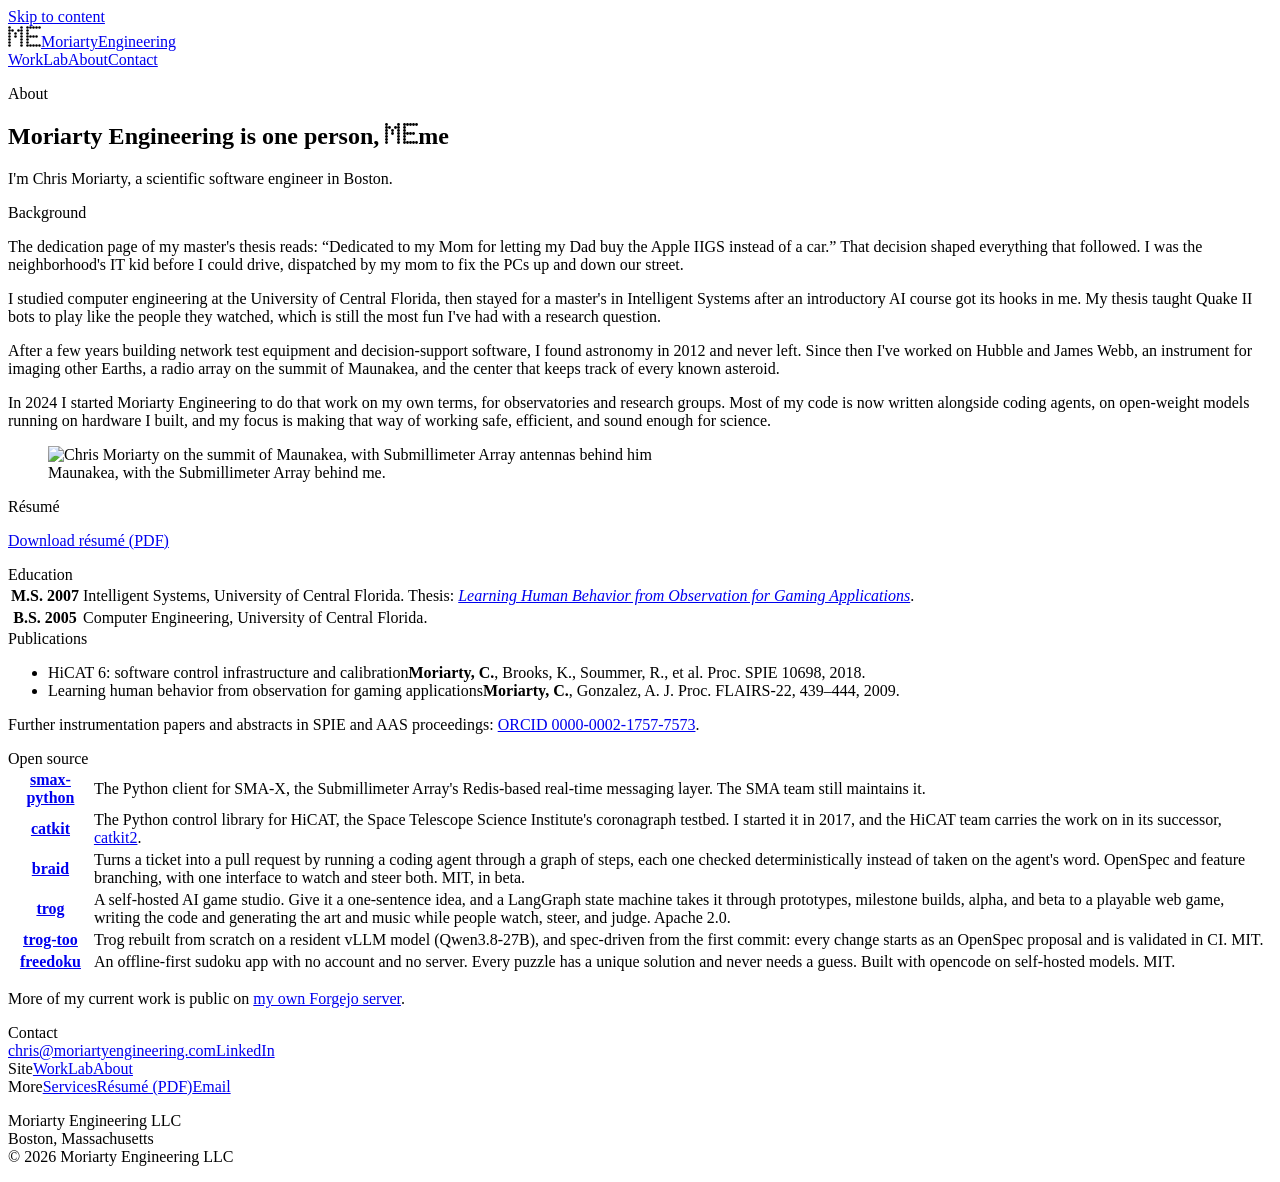
==== site/about/index.html @ f17002a0 "Publish llc-homepage d1547df" ====
<!DOCTYPE html><html lang="en"><head><meta charset="utf-8"><meta name="viewport" content="width=device-width, initial-scale=1"><title>About · Christopher Moriarty</title><meta name="description" content="Moriarty Engineering is one engineer: Christopher Moriarty, a scientific software engineer in Boston working across computer engineering, machine learning, and astrophysics."><link rel="canonical" href="https://www.moriartyengineering.com/about/"><link rel="icon" href="/favicon.svg" type="image/svg+xml"><link rel="sitemap" href="/sitemap-index.xml"><meta name="theme-color" content="#FAF7F0"><meta property="og:type" content="website"><meta property="og:site_name" content="Moriarty Engineering"><meta property="og:title" content="About · Christopher Moriarty"><meta property="og:description" content="Moriarty Engineering is one engineer: Christopher Moriarty, a scientific software engineer in Boston working across computer engineering, machine learning, and astrophysics."><meta property="og:url" content="https://www.moriartyengineering.com/about/"><meta property="og:image" content="https://www.moriartyengineering.com/og.jpg"><meta property="og:image:alt" content="Six Submillimeter Array antennas on Maunakea at dusk"><meta name="twitter:card" content="summary_large_image"><link rel="stylesheet" href="/_astro/Base.parntuEh.css"></head><body><a class="skip" href="#main">Skip to content</a><div class="shell"><header class="mast"><a class="lockup" href="/" aria-label="Moriarty Engineering, home"><svg class="mono" viewBox="0 0 11 7" width="33" height="21" aria-hidden="true" focusable="false"><circle cx="0.5" cy="0.5" r="0.42"></circle><circle cx="4.5" cy="0.5" r="0.42"></circle><circle cx="0.5" cy="1.5" r="0.42"></circle><circle cx="1.5" cy="1.5" r="0.42"></circle><circle cx="3.5" cy="1.5" r="0.42"></circle><circle cx="4.5" cy="1.5" r="0.42"></circle><circle cx="0.5" cy="2.5" r="0.42"></circle><circle cx="2.5" cy="2.5" r="0.42"></circle><circle cx="4.5" cy="2.5" r="0.42"></circle><circle cx="0.5" cy="3.5" r="0.42"></circle><circle cx="2.5" cy="3.5" r="0.42"></circle><circle cx="4.5" cy="3.5" r="0.42"></circle><circle cx="0.5" cy="4.5" r="0.42"></circle><circle cx="4.5" cy="4.5" r="0.42"></circle><circle cx="0.5" cy="5.5" r="0.42"></circle><circle cx="4.5" cy="5.5" r="0.42"></circle><circle cx="0.5" cy="6.5" r="0.42"></circle><circle cx="4.5" cy="6.5" r="0.42"></circle><circle cx="6.5" cy="0.5" r="0.42"></circle><circle cx="7.5" cy="0.5" r="0.42"></circle><circle cx="8.5" cy="0.5" r="0.42"></circle><circle cx="9.5" cy="0.5" r="0.42"></circle><circle cx="10.5" cy="0.5" r="0.42"></circle><circle cx="6.5" cy="1.5" r="0.42"></circle><circle cx="6.5" cy="2.5" r="0.42"></circle><circle cx="6.5" cy="3.5" r="0.42"></circle><circle cx="7.5" cy="3.5" r="0.42"></circle><circle cx="8.5" cy="3.5" r="0.42"></circle><circle cx="9.5" cy="3.5" r="0.42"></circle><circle cx="6.5" cy="4.5" r="0.42"></circle><circle cx="6.5" cy="5.5" r="0.42"></circle><circle cx="6.5" cy="6.5" r="0.42"></circle><circle cx="7.5" cy="6.5" r="0.42"></circle><circle cx="8.5" cy="6.5" r="0.42"></circle><circle cx="9.5" cy="6.5" r="0.42"></circle><circle cx="10.5" cy="6.5" r="0.42"></circle></svg><span><span class="n1">Moriarty</span><span class="n2">Engineering</span></span></a><nav class="primary" aria-label="Primary"><a href="/#work">Work</a><a href="/#lab">Lab</a><a href="/about/" aria-current="page">About</a><a href="/#contact">Contact</a></nav></header><main id="main"><section class="hero"><p class="kicker eyebrow">About</p><h1 class="thesis">Moriarty Engineering is one <span class="nowrap">person, <svg class="mono thesisMono" viewBox="0 0 11 7" width="33" height="21" aria-hidden="true" focusable="false"><circle cx="0.5" cy="0.5" r="0.47"></circle><circle cx="4.5" cy="0.5" r="0.47"></circle><circle cx="0.5" cy="1.5" r="0.47"></circle><circle cx="1.5" cy="1.5" r="0.47"></circle><circle cx="3.5" cy="1.5" r="0.47"></circle><circle cx="4.5" cy="1.5" r="0.47"></circle><circle cx="0.5" cy="2.5" r="0.47"></circle><circle cx="2.5" cy="2.5" r="0.47"></circle><circle cx="4.5" cy="2.5" r="0.47"></circle><circle cx="0.5" cy="3.5" r="0.47"></circle><circle cx="2.5" cy="3.5" r="0.47"></circle><circle cx="4.5" cy="3.5" r="0.47"></circle><circle cx="0.5" cy="4.5" r="0.47"></circle><circle cx="4.5" cy="4.5" r="0.47"></circle><circle cx="0.5" cy="5.5" r="0.47"></circle><circle cx="4.5" cy="5.5" r="0.47"></circle><circle cx="0.5" cy="6.5" r="0.47"></circle><circle cx="4.5" cy="6.5" r="0.47"></circle><circle cx="6.5" cy="0.5" r="0.47"></circle><circle cx="7.5" cy="0.5" r="0.47"></circle><circle cx="8.5" cy="0.5" r="0.47"></circle><circle cx="9.5" cy="0.5" r="0.47"></circle><circle cx="10.5" cy="0.5" r="0.47"></circle><circle cx="6.5" cy="1.5" r="0.47"></circle><circle cx="6.5" cy="2.5" r="0.47"></circle><circle cx="6.5" cy="3.5" r="0.47"></circle><circle cx="7.5" cy="3.5" r="0.47"></circle><circle cx="8.5" cy="3.5" r="0.47"></circle><circle cx="9.5" cy="3.5" r="0.47"></circle><circle cx="6.5" cy="4.5" r="0.47"></circle><circle cx="6.5" cy="5.5" r="0.47"></circle><circle cx="6.5" cy="6.5" r="0.47"></circle><circle cx="7.5" cy="6.5" r="0.47"></circle><circle cx="8.5" cy="6.5" r="0.47"></circle><circle cx="9.5" cy="6.5" r="0.47"></circle><circle cx="10.5" cy="6.5" r="0.47"></circle></svg><span class="vh">me</span></span></h1><p class="standfirst">I'm Chris Moriarty, a scientific software engineer in Boston.</p></section><div class="band"><div class="rail">Background</div><div class="aboutGrid"><div class="prose"><p>The dedication page of my master's thesis reads: “Dedicated to my Mom for letting my Dad buy the Apple IIGS instead of a car.” That decision shaped everything that followed. I was the neighborhood's IT kid before I could drive, dispatched by my mom to fix the PCs up and down our street.</p><p>I studied computer engineering at the University of Central Florida, then stayed for a master's in Intelligent Systems after an introductory AI course got its hooks in me. My thesis taught Quake II bots to play like the people they watched, which is still the most fun I've had with a research question.</p><p>After a few years building network test equipment and decision-support software, I found astronomy in 2012 and never left. Since then I've worked on Hubble and James Webb, an instrument for imaging other Earths, a radio array on the summit of Maunakea, and the center that keeps track of every known asteroid.</p><p>In 2024 I started Moriarty Engineering to do that work on my own terms, for observatories and research groups. Most of my code is now written alongside coding agents, on open-weight models running on hardware I built, and my focus is making that way of working safe, efficient, and sound enough for science.</p></div><figure class="aboutPhoto"><img src="/_astro/maunakea.CzhaQPjl_dz9zt.webp" srcset="/_astro/maunakea.CzhaQPjl_Z1nSAOz.webp 420w, /_astro/maunakea.CzhaQPjl_1f9shF.webp 840w" alt="Chris Moriarty on the summit of Maunakea, with Submillimeter Array antennas behind him" sizes="(max-width: 760px) 100vw, 340px" loading="lazy" decoding="async" width="1920" height="1440"><figcaption>Maunakea, with the Submillimeter Array behind me.</figcaption></figure></div></div><div class="band"><div class="rail">Résumé</div><div class="stack tight"><p><a class="btn" href="/Christopher_Moriarty_Resume.pdf" target="_blank" rel="noopener">Download résumé (PDF)</a></p></div></div><div class="band"><div class="rail">Education</div><table class="spec"><tr><th scope="row">M.S. 2007</th><td>Intelligent Systems, University of Central Florida. Thesis: <a href="https://stars.library.ucf.edu/etd/3269/" target="_blank" rel="noopener"><em>Learning Human Behavior from Observation for Gaming Applications</em></a>.</td></tr><tr><th scope="row">B.S. 2005</th><td>Computer Engineering, University of Central Florida.</td></tr></table></div><div class="band"><div class="rail">Publications</div><div class="stack tight"><ul class="pubs"><li><span class="pt">HiCAT 6: software control infrastructure and calibration</span><span class="pm"><b>Moriarty, C.</b>, Brooks, K., Soummer, R., et al. Proc. SPIE 10698, 2018.</span></li><li><span class="pt">Learning human behavior from observation for gaming applications</span><span class="pm"><b>Moriarty, C.</b>, Gonzalez, A. J. Proc. FLAIRS-22, 439–444, 2009.</span></li></ul><p class="lede">Further instrumentation papers and abstracts in SPIE and AAS proceedings: <a href="https://orcid.org/0000-0002-1757-7573">ORCID 0000-0002-1757-7573</a>.</p></div></div><div class="band"><div class="rail">Open source</div><div class="stack tight"><table class="spec"><tr><th scope="row"><a href="https://github.com/Smithsonian/smax-python">smax-python</a></th><td>The Python client for SMA-X, the Submillimeter Array's Redis-based real-time messaging layer. The SMA team still maintains it.</td></tr><tr><th scope="row"><a href="https://github.com/spacetelescope/catkit">catkit</a></th><td>The Python control library for HiCAT, the Space Telescope Science Institute's coronagraph testbed. I started it in 2017, and the HiCAT team carries the work on in its successor, <a href="https://github.com/spacetelescope/catkit2">catkit2</a>.</td></tr><tr><th scope="row"><a href="https://forgejo.underthere.xyz/cmoriarty/braid">braid</a></th><td>Turns a ticket into a pull request by running a coding agent through a graph of steps, each one checked deterministically instead of taken on the agent's word. OpenSpec and feature branching, with one interface to watch and steer both. MIT, in beta.</td></tr><tr><th scope="row"><a href="https://forgejo.underthere.xyz/cmoriarty/trog">trog</a></th><td>A self-hosted AI game studio. Give it a one-sentence idea, and a LangGraph state machine takes it through prototypes, milestone builds, alpha, and beta to a playable web game, writing the code and generating the art and music while people watch, steer, and judge. Apache 2.0.</td></tr><tr><th scope="row"><a href="https://forgejo.underthere.xyz/cmoriarty/trog-too">trog-too</a></th><td>Trog rebuilt from scratch on a resident vLLM model (Qwen3.8-27B), and spec-driven from the first commit: every change starts as an OpenSpec proposal and is validated in CI. MIT.</td></tr><tr><th scope="row"><a href="https://forgejo.underthere.xyz/cmoriarty/freedoku">freedoku</a></th><td>An offline-first sudoku app with no account and no server. Every puzzle has a unique solution and never needs a guess. Built with opencode on self-hosted models. MIT.</td></tr></table><p class="lede">More of my current work is public on <a href="https://forgejo.underthere.xyz/cmoriarty">my own Forgejo server</a>.</p></div></div><div class="band"><div class="rail">Contact</div><div class="heroFoot"><a class="btn" href="mailto:chris@moriartyengineering.com">chris@moriartyengineering.com</a><a class="btn ghost" href="https://www.linkedin.com/in/chris-moriarty-9722416/">LinkedIn</a></div></div></main><footer class="site"><div class="fgrid"><nav aria-label="Footer"><span class="ftitle">Site</span><a href="/#work">Work</a><a href="/#lab">Lab</a><a href="/about/">About</a></nav><nav aria-label="Footer secondary"><span class="ftitle">More</span><a href="/services/">Services</a><a href="/Christopher_Moriarty_Resume.pdf" target="_blank" rel="noopener">Résumé (PDF)</a><a href="mailto:chris@moriartyengineering.com">Email</a></nav><p class="legal">Moriarty Engineering LLC<br>Boston, Massachusetts<br>© 2026 Moriarty Engineering LLC</p></div></footer></div></body></html>
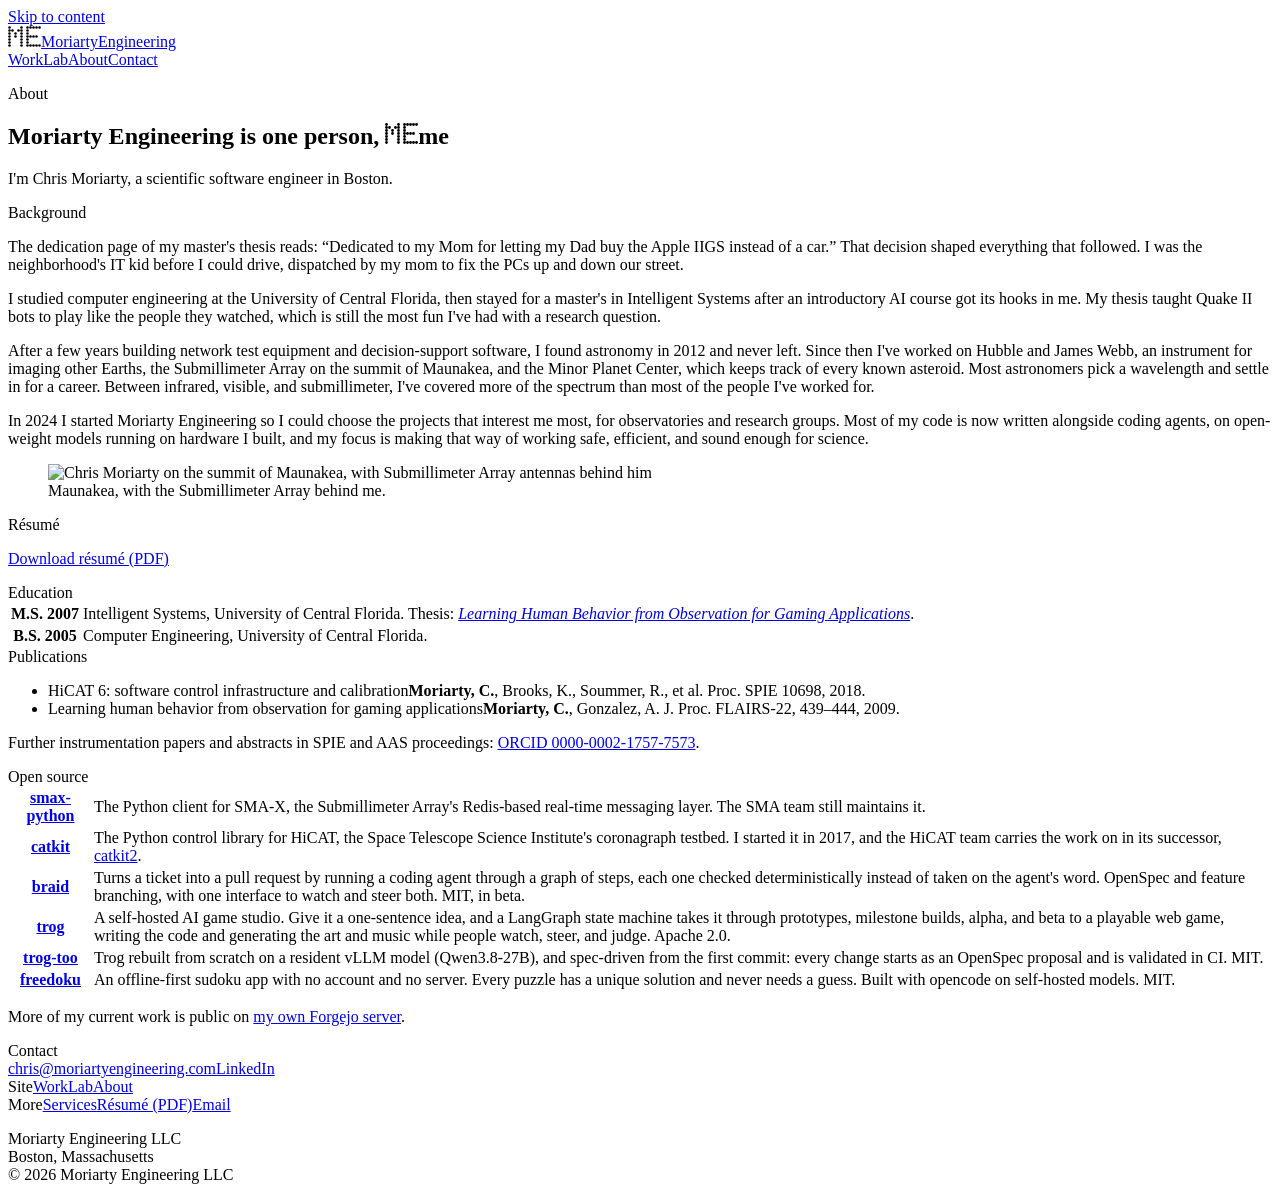
==== commit eb4910ac: "Publish llc-homepage 6f292bc" ====
--- a/site/about/index.html
+++ b/site/about/index.html
@@ -1 +1 @@
-<!DOCTYPE html><html lang="en"><head><meta charset="utf-8"><meta name="viewport" content="width=device-width, initial-scale=1"><title>About · Christopher Moriarty</title><meta name="description" content="Moriarty Engineering is one engineer: Christopher Moriarty, a scientific software engineer in Boston working across computer engineering, machine learning, and astrophysics."><link rel="canonical" href="https://www.moriartyengineering.com/about/"><link rel="icon" href="/favicon.svg" type="image/svg+xml"><link rel="sitemap" href="/sitemap-index.xml"><meta name="theme-color" content="#FAF7F0"><meta property="og:type" content="website"><meta property="og:site_name" content="Moriarty Engineering"><meta property="og:title" content="About · Christopher Moriarty"><meta property="og:description" content="Moriarty Engineering is one engineer: Christopher Moriarty, a scientific software engineer in Boston working across computer engineering, machine learning, and astrophysics."><meta property="og:url" content="https://www.moriartyengineering.com/about/"><meta property="og:image" content="https://www.moriartyengineering.com/og.jpg"><meta property="og:image:alt" content="Six Submillimeter Array antennas on Maunakea at dusk"><meta name="twitter:card" content="summary_large_image"><link rel="stylesheet" href="/_astro/Base.parntuEh.css"></head><body><a class="skip" href="#main">Skip to content</a><div class="shell"><header class="mast"><a class="lockup" href="/" aria-label="Moriarty Engineering, home"><svg class="mono" viewBox="0 0 11 7" width="33" height="21" aria-hidden="true" focusable="false"><circle cx="0.5" cy="0.5" r="0.42"></circle><circle cx="4.5" cy="0.5" r="0.42"></circle><circle cx="0.5" cy="1.5" r="0.42"></circle><circle cx="1.5" cy="1.5" r="0.42"></circle><circle cx="3.5" cy="1.5" r="0.42"></circle><circle cx="4.5" cy="1.5" r="0.42"></circle><circle cx="0.5" cy="2.5" r="0.42"></circle><circle cx="2.5" cy="2.5" r="0.42"></circle><circle cx="4.5" cy="2.5" r="0.42"></circle><circle cx="0.5" cy="3.5" r="0.42"></circle><circle cx="2.5" cy="3.5" r="0.42"></circle><circle cx="4.5" cy="3.5" r="0.42"></circle><circle cx="0.5" cy="4.5" r="0.42"></circle><circle cx="4.5" cy="4.5" r="0.42"></circle><circle cx="0.5" cy="5.5" r="0.42"></circle><circle cx="4.5" cy="5.5" r="0.42"></circle><circle cx="0.5" cy="6.5" r="0.42"></circle><circle cx="4.5" cy="6.5" r="0.42"></circle><circle cx="6.5" cy="0.5" r="0.42"></circle><circle cx="7.5" cy="0.5" r="0.42"></circle><circle cx="8.5" cy="0.5" r="0.42"></circle><circle cx="9.5" cy="0.5" r="0.42"></circle><circle cx="10.5" cy="0.5" r="0.42"></circle><circle cx="6.5" cy="1.5" r="0.42"></circle><circle cx="6.5" cy="2.5" r="0.42"></circle><circle cx="6.5" cy="3.5" r="0.42"></circle><circle cx="7.5" cy="3.5" r="0.42"></circle><circle cx="8.5" cy="3.5" r="0.42"></circle><circle cx="9.5" cy="3.5" r="0.42"></circle><circle cx="6.5" cy="4.5" r="0.42"></circle><circle cx="6.5" cy="5.5" r="0.42"></circle><circle cx="6.5" cy="6.5" r="0.42"></circle><circle cx="7.5" cy="6.5" r="0.42"></circle><circle cx="8.5" cy="6.5" r="0.42"></circle><circle cx="9.5" cy="6.5" r="0.42"></circle><circle cx="10.5" cy="6.5" r="0.42"></circle></svg><span><span class="n1">Moriarty</span><span class="n2">Engineering</span></span></a><nav class="primary" aria-label="Primary"><a href="/#work">Work</a><a href="/#lab">Lab</a><a href="/about/" aria-current="page">About</a><a href="/#contact">Contact</a></nav></header><main id="main"><section class="hero"><p class="kicker eyebrow">About</p><h1 class="thesis">Moriarty Engineering is one <span class="nowrap">person, <svg class="mono thesisMono" viewBox="0 0 11 7" width="33" height="21" aria-hidden="true" focusable="false"><circle cx="0.5" cy="0.5" r="0.47"></circle><circle cx="4.5" cy="0.5" r="0.47"></circle><circle cx="0.5" cy="1.5" r="0.47"></circle><circle cx="1.5" cy="1.5" r="0.47"></circle><circle cx="3.5" cy="1.5" r="0.47"></circle><circle cx="4.5" cy="1.5" r="0.47"></circle><circle cx="0.5" cy="2.5" r="0.47"></circle><circle cx="2.5" cy="2.5" r="0.47"></circle><circle cx="4.5" cy="2.5" r="0.47"></circle><circle cx="0.5" cy="3.5" r="0.47"></circle><circle cx="2.5" cy="3.5" r="0.47"></circle><circle cx="4.5" cy="3.5" r="0.47"></circle><circle cx="0.5" cy="4.5" r="0.47"></circle><circle cx="4.5" cy="4.5" r="0.47"></circle><circle cx="0.5" cy="5.5" r="0.47"></circle><circle cx="4.5" cy="5.5" r="0.47"></circle><circle cx="0.5" cy="6.5" r="0.47"></circle><circle cx="4.5" cy="6.5" r="0.47"></circle><circle cx="6.5" cy="0.5" r="0.47"></circle><circle cx="7.5" cy="0.5" r="0.47"></circle><circle cx="8.5" cy="0.5" r="0.47"></circle><circle cx="9.5" cy="0.5" r="0.47"></circle><circle cx="10.5" cy="0.5" r="0.47"></circle><circle cx="6.5" cy="1.5" r="0.47"></circle><circle cx="6.5" cy="2.5" r="0.47"></circle><circle cx="6.5" cy="3.5" r="0.47"></circle><circle cx="7.5" cy="3.5" r="0.47"></circle><circle cx="8.5" cy="3.5" r="0.47"></circle><circle cx="9.5" cy="3.5" r="0.47"></circle><circle cx="6.5" cy="4.5" r="0.47"></circle><circle cx="6.5" cy="5.5" r="0.47"></circle><circle cx="6.5" cy="6.5" r="0.47"></circle><circle cx="7.5" cy="6.5" r="0.47"></circle><circle cx="8.5" cy="6.5" r="0.47"></circle><circle cx="9.5" cy="6.5" r="0.47"></circle><circle cx="10.5" cy="6.5" r="0.47"></circle></svg><span class="vh">me</span></span></h1><p class="standfirst">I'm Chris Moriarty, a scientific software engineer in Boston.</p></section><div class="band"><div class="rail">Background</div><div class="aboutGrid"><div class="prose"><p>The dedication page of my master's thesis reads: “Dedicated to my Mom for letting my Dad buy the Apple IIGS instead of a car.” That decision shaped everything that followed. I was the neighborhood's IT kid before I could drive, dispatched by my mom to fix the PCs up and down our street.</p><p>I studied computer engineering at the University of Central Florida, then stayed for a master's in Intelligent Systems after an introductory AI course got its hooks in me. My thesis taught Quake II bots to play like the people they watched, which is still the most fun I've had with a research question.</p><p>After a few years building network test equipment and decision-support software, I found astronomy in 2012 and never left. Since then I've worked on Hubble and James Webb, an instrument for imaging other Earths, a radio array on the summit of Maunakea, and the center that keeps track of every known asteroid.</p><p>In 2024 I started Moriarty Engineering to do that work on my own terms, for observatories and research groups. Most of my code is now written alongside coding agents, on open-weight models running on hardware I built, and my focus is making that way of working safe, efficient, and sound enough for science.</p></div><figure class="aboutPhoto"><img src="/_astro/maunakea.CzhaQPjl_dz9zt.webp" srcset="/_astro/maunakea.CzhaQPjl_Z1nSAOz.webp 420w, /_astro/maunakea.CzhaQPjl_1f9shF.webp 840w" alt="Chris Moriarty on the summit of Maunakea, with Submillimeter Array antennas behind him" sizes="(max-width: 760px) 100vw, 340px" loading="lazy" decoding="async" width="1920" height="1440"><figcaption>Maunakea, with the Submillimeter Array behind me.</figcaption></figure></div></div><div class="band"><div class="rail">Résumé</div><div class="stack tight"><p><a class="btn" href="/Christopher_Moriarty_Resume.pdf" target="_blank" rel="noopener">Download résumé (PDF)</a></p></div></div><div class="band"><div class="rail">Education</div><table class="spec"><tr><th scope="row">M.S. 2007</th><td>Intelligent Systems, University of Central Florida. Thesis: <a href="https://stars.library.ucf.edu/etd/3269/" target="_blank" rel="noopener"><em>Learning Human Behavior from Observation for Gaming Applications</em></a>.</td></tr><tr><th scope="row">B.S. 2005</th><td>Computer Engineering, University of Central Florida.</td></tr></table></div><div class="band"><div class="rail">Publications</div><div class="stack tight"><ul class="pubs"><li><span class="pt">HiCAT 6: software control infrastructure and calibration</span><span class="pm"><b>Moriarty, C.</b>, Brooks, K., Soummer, R., et al. Proc. SPIE 10698, 2018.</span></li><li><span class="pt">Learning human behavior from observation for gaming applications</span><span class="pm"><b>Moriarty, C.</b>, Gonzalez, A. J. Proc. FLAIRS-22, 439–444, 2009.</span></li></ul><p class="lede">Further instrumentation papers and abstracts in SPIE and AAS proceedings: <a href="https://orcid.org/0000-0002-1757-7573">ORCID 0000-0002-1757-7573</a>.</p></div></div><div class="band"><div class="rail">Open source</div><div class="stack tight"><table class="spec"><tr><th scope="row"><a href="https://github.com/Smithsonian/smax-python">smax-python</a></th><td>The Python client for SMA-X, the Submillimeter Array's Redis-based real-time messaging layer. The SMA team still maintains it.</td></tr><tr><th scope="row"><a href="https://github.com/spacetelescope/catkit">catkit</a></th><td>The Python control library for HiCAT, the Space Telescope Science Institute's coronagraph testbed. I started it in 2017, and the HiCAT team carries the work on in its successor, <a href="https://github.com/spacetelescope/catkit2">catkit2</a>.</td></tr><tr><th scope="row"><a href="https://forgejo.underthere.xyz/cmoriarty/braid">braid</a></th><td>Turns a ticket into a pull request by running a coding agent through a graph of steps, each one checked deterministically instead of taken on the agent's word. OpenSpec and feature branching, with one interface to watch and steer both. MIT, in beta.</td></tr><tr><th scope="row"><a href="https://forgejo.underthere.xyz/cmoriarty/trog">trog</a></th><td>A self-hosted AI game studio. Give it a one-sentence idea, and a LangGraph state machine takes it through prototypes, milestone builds, alpha, and beta to a playable web game, writing the code and generating the art and music while people watch, steer, and judge. Apache 2.0.</td></tr><tr><th scope="row"><a href="https://forgejo.underthere.xyz/cmoriarty/trog-too">trog-too</a></th><td>Trog rebuilt from scratch on a resident vLLM model (Qwen3.8-27B), and spec-driven from the first commit: every change starts as an OpenSpec proposal and is validated in CI. MIT.</td></tr><tr><th scope="row"><a href="https://forgejo.underthere.xyz/cmoriarty/freedoku">freedoku</a></th><td>An offline-first sudoku app with no account and no server. Every puzzle has a unique solution and never needs a guess. Built with opencode on self-hosted models. MIT.</td></tr></table><p class="lede">More of my current work is public on <a href="https://forgejo.underthere.xyz/cmoriarty">my own Forgejo server</a>.</p></div></div><div class="band"><div class="rail">Contact</div><div class="heroFoot"><a class="btn" href="mailto:chris@moriartyengineering.com">chris@moriartyengineering.com</a><a class="btn ghost" href="https://www.linkedin.com/in/chris-moriarty-9722416/">LinkedIn</a></div></div></main><footer class="site"><div class="fgrid"><nav aria-label="Footer"><span class="ftitle">Site</span><a href="/#work">Work</a><a href="/#lab">Lab</a><a href="/about/">About</a></nav><nav aria-label="Footer secondary"><span class="ftitle">More</span><a href="/services/">Services</a><a href="/Christopher_Moriarty_Resume.pdf" target="_blank" rel="noopener">Résumé (PDF)</a><a href="mailto:chris@moriartyengineering.com">Email</a></nav><p class="legal">Moriarty Engineering LLC<br>Boston, Massachusetts<br>© 2026 Moriarty Engineering LLC</p></div></footer></div></body></html>+<!DOCTYPE html><html lang="en"><head><meta charset="utf-8"><meta name="viewport" content="width=device-width, initial-scale=1"><title>About · Christopher Moriarty</title><meta name="description" content="Moriarty Engineering is one engineer: Christopher Moriarty, a scientific software engineer in Boston working across computer engineering, machine learning, and astrophysics."><link rel="canonical" href="https://www.moriartyengineering.com/about/"><link rel="icon" href="/favicon.svg" type="image/svg+xml"><link rel="sitemap" href="/sitemap-index.xml"><meta name="theme-color" content="#FAF7F0"><meta property="og:type" content="website"><meta property="og:site_name" content="Moriarty Engineering"><meta property="og:title" content="About · Christopher Moriarty"><meta property="og:description" content="Moriarty Engineering is one engineer: Christopher Moriarty, a scientific software engineer in Boston working across computer engineering, machine learning, and astrophysics."><meta property="og:url" content="https://www.moriartyengineering.com/about/"><meta property="og:image" content="https://www.moriartyengineering.com/og.jpg"><meta property="og:image:alt" content="Six Submillimeter Array antennas on Maunakea at dusk"><meta name="twitter:card" content="summary_large_image"><link rel="stylesheet" href="/_astro/Base.parntuEh.css"></head><body><a class="skip" href="#main">Skip to content</a><div class="shell"><header class="mast"><a class="lockup" href="/" aria-label="Moriarty Engineering, home"><svg class="mono" viewBox="0 0 11 7" width="33" height="21" aria-hidden="true" focusable="false"><circle cx="0.5" cy="0.5" r="0.42"></circle><circle cx="4.5" cy="0.5" r="0.42"></circle><circle cx="0.5" cy="1.5" r="0.42"></circle><circle cx="1.5" cy="1.5" r="0.42"></circle><circle cx="3.5" cy="1.5" r="0.42"></circle><circle cx="4.5" cy="1.5" r="0.42"></circle><circle cx="0.5" cy="2.5" r="0.42"></circle><circle cx="2.5" cy="2.5" r="0.42"></circle><circle cx="4.5" cy="2.5" r="0.42"></circle><circle cx="0.5" cy="3.5" r="0.42"></circle><circle cx="2.5" cy="3.5" r="0.42"></circle><circle cx="4.5" cy="3.5" r="0.42"></circle><circle cx="0.5" cy="4.5" r="0.42"></circle><circle cx="4.5" cy="4.5" r="0.42"></circle><circle cx="0.5" cy="5.5" r="0.42"></circle><circle cx="4.5" cy="5.5" r="0.42"></circle><circle cx="0.5" cy="6.5" r="0.42"></circle><circle cx="4.5" cy="6.5" r="0.42"></circle><circle cx="6.5" cy="0.5" r="0.42"></circle><circle cx="7.5" cy="0.5" r="0.42"></circle><circle cx="8.5" cy="0.5" r="0.42"></circle><circle cx="9.5" cy="0.5" r="0.42"></circle><circle cx="10.5" cy="0.5" r="0.42"></circle><circle cx="6.5" cy="1.5" r="0.42"></circle><circle cx="6.5" cy="2.5" r="0.42"></circle><circle cx="6.5" cy="3.5" r="0.42"></circle><circle cx="7.5" cy="3.5" r="0.42"></circle><circle cx="8.5" cy="3.5" r="0.42"></circle><circle cx="9.5" cy="3.5" r="0.42"></circle><circle cx="6.5" cy="4.5" r="0.42"></circle><circle cx="6.5" cy="5.5" r="0.42"></circle><circle cx="6.5" cy="6.5" r="0.42"></circle><circle cx="7.5" cy="6.5" r="0.42"></circle><circle cx="8.5" cy="6.5" r="0.42"></circle><circle cx="9.5" cy="6.5" r="0.42"></circle><circle cx="10.5" cy="6.5" r="0.42"></circle></svg><span><span class="n1">Moriarty</span><span class="n2">Engineering</span></span></a><nav class="primary" aria-label="Primary"><a href="/#work">Work</a><a href="/#lab">Lab</a><a href="/about/" aria-current="page">About</a><a href="/#contact">Contact</a></nav></header><main id="main"><section class="hero"><p class="kicker eyebrow">About</p><h1 class="thesis">Moriarty Engineering is one <span class="nowrap">person, <svg class="mono thesisMono" viewBox="0 0 11 7" width="33" height="21" aria-hidden="true" focusable="false"><circle cx="0.5" cy="0.5" r="0.47"></circle><circle cx="4.5" cy="0.5" r="0.47"></circle><circle cx="0.5" cy="1.5" r="0.47"></circle><circle cx="1.5" cy="1.5" r="0.47"></circle><circle cx="3.5" cy="1.5" r="0.47"></circle><circle cx="4.5" cy="1.5" r="0.47"></circle><circle cx="0.5" cy="2.5" r="0.47"></circle><circle cx="2.5" cy="2.5" r="0.47"></circle><circle cx="4.5" cy="2.5" r="0.47"></circle><circle cx="0.5" cy="3.5" r="0.47"></circle><circle cx="2.5" cy="3.5" r="0.47"></circle><circle cx="4.5" cy="3.5" r="0.47"></circle><circle cx="0.5" cy="4.5" r="0.47"></circle><circle cx="4.5" cy="4.5" r="0.47"></circle><circle cx="0.5" cy="5.5" r="0.47"></circle><circle cx="4.5" cy="5.5" r="0.47"></circle><circle cx="0.5" cy="6.5" r="0.47"></circle><circle cx="4.5" cy="6.5" r="0.47"></circle><circle cx="6.5" cy="0.5" r="0.47"></circle><circle cx="7.5" cy="0.5" r="0.47"></circle><circle cx="8.5" cy="0.5" r="0.47"></circle><circle cx="9.5" cy="0.5" r="0.47"></circle><circle cx="10.5" cy="0.5" r="0.47"></circle><circle cx="6.5" cy="1.5" r="0.47"></circle><circle cx="6.5" cy="2.5" r="0.47"></circle><circle cx="6.5" cy="3.5" r="0.47"></circle><circle cx="7.5" cy="3.5" r="0.47"></circle><circle cx="8.5" cy="3.5" r="0.47"></circle><circle cx="9.5" cy="3.5" r="0.47"></circle><circle cx="6.5" cy="4.5" r="0.47"></circle><circle cx="6.5" cy="5.5" r="0.47"></circle><circle cx="6.5" cy="6.5" r="0.47"></circle><circle cx="7.5" cy="6.5" r="0.47"></circle><circle cx="8.5" cy="6.5" r="0.47"></circle><circle cx="9.5" cy="6.5" r="0.47"></circle><circle cx="10.5" cy="6.5" r="0.47"></circle></svg><span class="vh">me</span></span></h1><p class="standfirst">I'm Chris Moriarty, a scientific software engineer in Boston.</p></section><div class="band"><div class="rail">Background</div><div class="aboutGrid"><div class="prose"><p>The dedication page of my master's thesis reads: “Dedicated to my Mom for letting my Dad buy the Apple IIGS instead of a car.” That decision shaped everything that followed. I was the neighborhood's IT kid before I could drive, dispatched by my mom to fix the PCs up and down our street.</p><p>I studied computer engineering at the University of Central Florida, then stayed for a master's in Intelligent Systems after an introductory AI course got its hooks in me. My thesis taught Quake II bots to play like the people they watched, which is still the most fun I've had with a research question.</p><p>After a few years building network test equipment and decision-support software, I found astronomy in 2012 and never left. Since then I've worked on Hubble and James Webb, an instrument for imaging other Earths, the Submillimeter Array on the summit of Maunakea, and the Minor Planet Center, which keeps track of every known asteroid. Most astronomers pick a wavelength and settle in for a career. Between infrared, visible, and submillimeter, I've covered more of the spectrum than most of the people I've worked for.</p><p>In 2024 I started Moriarty Engineering so I could choose the projects that interest me most, for observatories and research groups. Most of my code is now written alongside coding agents, on open-weight models running on hardware I built, and my focus is making that way of working safe, efficient, and sound enough for science.</p></div><figure class="aboutPhoto"><img src="/_astro/maunakea.CzhaQPjl_dz9zt.webp" srcset="/_astro/maunakea.CzhaQPjl_Z1nSAOz.webp 420w, /_astro/maunakea.CzhaQPjl_1f9shF.webp 840w" alt="Chris Moriarty on the summit of Maunakea, with Submillimeter Array antennas behind him" sizes="(max-width: 760px) 100vw, 340px" loading="lazy" decoding="async" width="1920" height="1440"><figcaption>Maunakea, with the Submillimeter Array behind me.</figcaption></figure></div></div><div class="band"><div class="rail">Résumé</div><div class="stack tight"><p><a class="btn" href="/Christopher_Moriarty_Resume.pdf" target="_blank" rel="noopener">Download résumé (PDF)</a></p></div></div><div class="band"><div class="rail">Education</div><table class="spec"><tr><th scope="row">M.S. 2007</th><td>Intelligent Systems, University of Central Florida. Thesis: <a href="https://stars.library.ucf.edu/etd/3269/" target="_blank" rel="noopener"><em>Learning Human Behavior from Observation for Gaming Applications</em></a>.</td></tr><tr><th scope="row">B.S. 2005</th><td>Computer Engineering, University of Central Florida.</td></tr></table></div><div class="band"><div class="rail">Publications</div><div class="stack tight"><ul class="pubs"><li><span class="pt">HiCAT 6: software control infrastructure and calibration</span><span class="pm"><b>Moriarty, C.</b>, Brooks, K., Soummer, R., et al. Proc. SPIE 10698, 2018.</span></li><li><span class="pt">Learning human behavior from observation for gaming applications</span><span class="pm"><b>Moriarty, C.</b>, Gonzalez, A. J. Proc. FLAIRS-22, 439–444, 2009.</span></li></ul><p class="lede">Further instrumentation papers and abstracts in SPIE and AAS proceedings: <a href="https://orcid.org/0000-0002-1757-7573">ORCID 0000-0002-1757-7573</a>.</p></div></div><div class="band"><div class="rail">Open source</div><div class="stack tight"><table class="spec"><tr><th scope="row"><a href="https://github.com/Smithsonian/smax-python">smax-python</a></th><td>The Python client for SMA-X, the Submillimeter Array's Redis-based real-time messaging layer. The SMA team still maintains it.</td></tr><tr><th scope="row"><a href="https://github.com/spacetelescope/catkit">catkit</a></th><td>The Python control library for HiCAT, the Space Telescope Science Institute's coronagraph testbed. I started it in 2017, and the HiCAT team carries the work on in its successor, <a href="https://github.com/spacetelescope/catkit2">catkit2</a>.</td></tr><tr><th scope="row"><a href="https://forgejo.underthere.xyz/cmoriarty/braid">braid</a></th><td>Turns a ticket into a pull request by running a coding agent through a graph of steps, each one checked deterministically instead of taken on the agent's word. OpenSpec and feature branching, with one interface to watch and steer both. MIT, in beta.</td></tr><tr><th scope="row"><a href="https://forgejo.underthere.xyz/cmoriarty/trog">trog</a></th><td>A self-hosted AI game studio. Give it a one-sentence idea, and a LangGraph state machine takes it through prototypes, milestone builds, alpha, and beta to a playable web game, writing the code and generating the art and music while people watch, steer, and judge. Apache 2.0.</td></tr><tr><th scope="row"><a href="https://forgejo.underthere.xyz/cmoriarty/trog-too">trog-too</a></th><td>Trog rebuilt from scratch on a resident vLLM model (Qwen3.8-27B), and spec-driven from the first commit: every change starts as an OpenSpec proposal and is validated in CI. MIT.</td></tr><tr><th scope="row"><a href="https://forgejo.underthere.xyz/cmoriarty/freedoku">freedoku</a></th><td>An offline-first sudoku app with no account and no server. Every puzzle has a unique solution and never needs a guess. Built with opencode on self-hosted models. MIT.</td></tr></table><p class="lede">More of my current work is public on <a href="https://forgejo.underthere.xyz/cmoriarty">my own Forgejo server</a>.</p></div></div><div class="band"><div class="rail">Contact</div><div class="heroFoot"><a class="btn" href="mailto:chris@moriartyengineering.com">chris@moriartyengineering.com</a><a class="btn ghost" href="https://www.linkedin.com/in/chris-moriarty-9722416/">LinkedIn</a></div></div></main><footer class="site"><div class="fgrid"><nav aria-label="Footer"><span class="ftitle">Site</span><a href="/#work">Work</a><a href="/#lab">Lab</a><a href="/about/">About</a></nav><nav aria-label="Footer secondary"><span class="ftitle">More</span><a href="/services/">Services</a><a href="/Christopher_Moriarty_Resume.pdf" target="_blank" rel="noopener">Résumé (PDF)</a><a href="mailto:chris@moriartyengineering.com">Email</a></nav><p class="legal">Moriarty Engineering LLC<br>Boston, Massachusetts<br>© 2026 Moriarty Engineering LLC</p></div></footer></div></body></html>
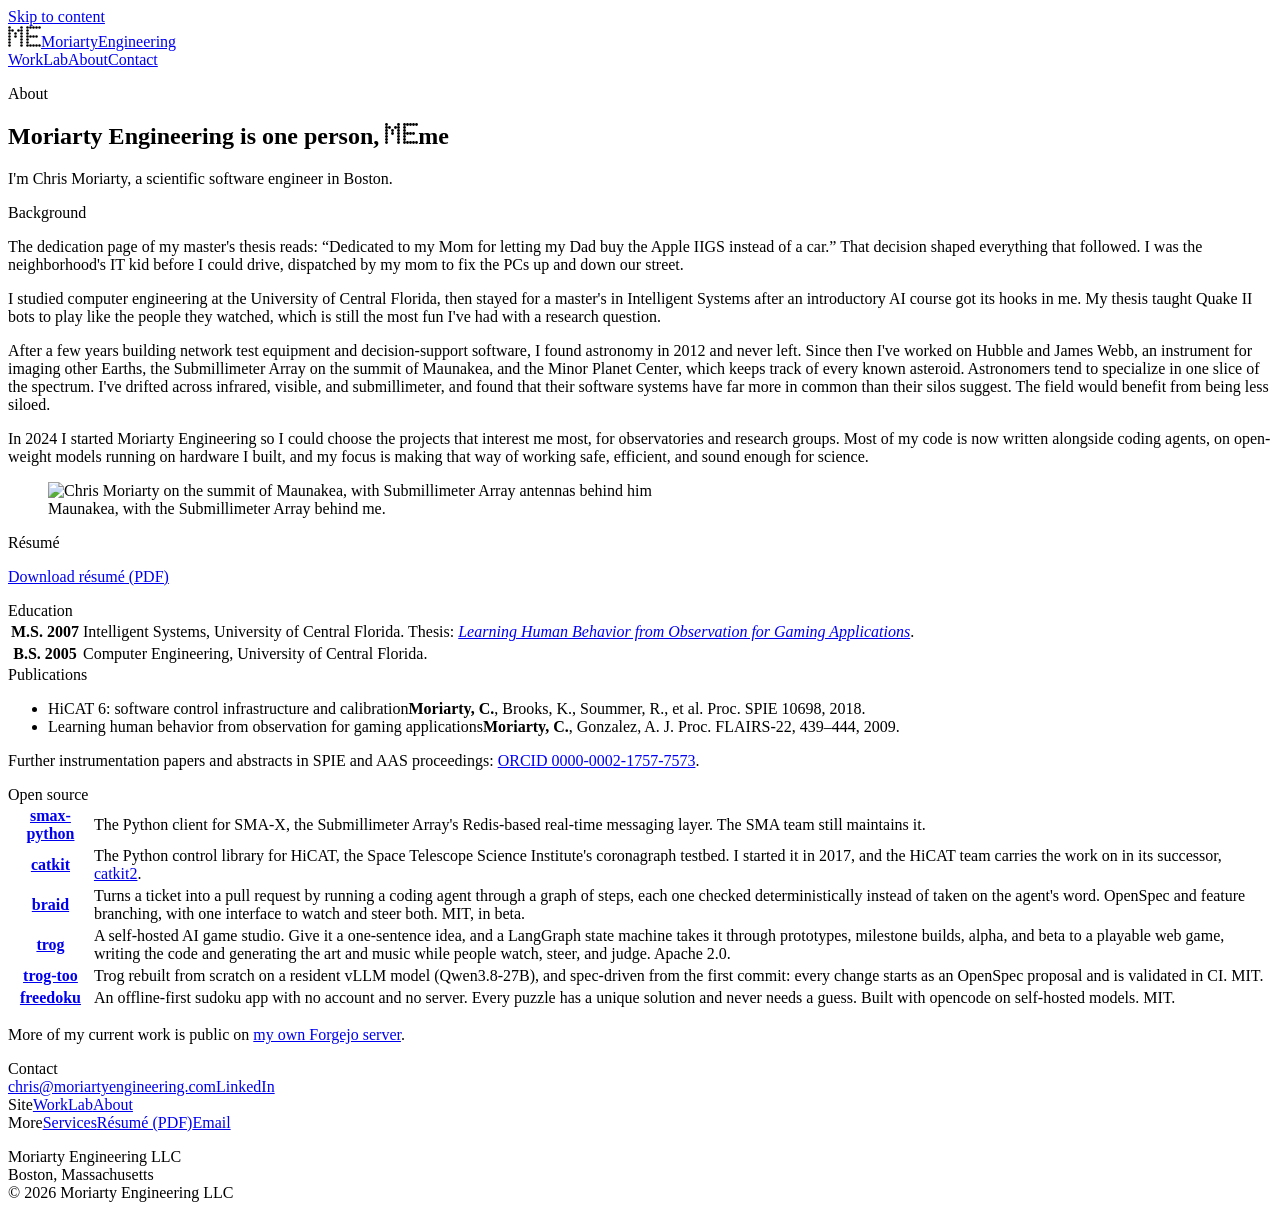
==== commit 70bf6aea: "Publish llc-homepage bc979f9" ====
--- a/site/about/index.html
+++ b/site/about/index.html
@@ -1 +1 @@
-<!DOCTYPE html><html lang="en"><head><meta charset="utf-8"><meta name="viewport" content="width=device-width, initial-scale=1"><title>About · Christopher Moriarty</title><meta name="description" content="Moriarty Engineering is one engineer: Christopher Moriarty, a scientific software engineer in Boston working across computer engineering, machine learning, and astrophysics."><link rel="canonical" href="https://www.moriartyengineering.com/about/"><link rel="icon" href="/favicon.svg" type="image/svg+xml"><link rel="sitemap" href="/sitemap-index.xml"><meta name="theme-color" content="#FAF7F0"><meta property="og:type" content="website"><meta property="og:site_name" content="Moriarty Engineering"><meta property="og:title" content="About · Christopher Moriarty"><meta property="og:description" content="Moriarty Engineering is one engineer: Christopher Moriarty, a scientific software engineer in Boston working across computer engineering, machine learning, and astrophysics."><meta property="og:url" content="https://www.moriartyengineering.com/about/"><meta property="og:image" content="https://www.moriartyengineering.com/og.jpg"><meta property="og:image:alt" content="Six Submillimeter Array antennas on Maunakea at dusk"><meta name="twitter:card" content="summary_large_image"><link rel="stylesheet" href="/_astro/Base.parntuEh.css"></head><body><a class="skip" href="#main">Skip to content</a><div class="shell"><header class="mast"><a class="lockup" href="/" aria-label="Moriarty Engineering, home"><svg class="mono" viewBox="0 0 11 7" width="33" height="21" aria-hidden="true" focusable="false"><circle cx="0.5" cy="0.5" r="0.42"></circle><circle cx="4.5" cy="0.5" r="0.42"></circle><circle cx="0.5" cy="1.5" r="0.42"></circle><circle cx="1.5" cy="1.5" r="0.42"></circle><circle cx="3.5" cy="1.5" r="0.42"></circle><circle cx="4.5" cy="1.5" r="0.42"></circle><circle cx="0.5" cy="2.5" r="0.42"></circle><circle cx="2.5" cy="2.5" r="0.42"></circle><circle cx="4.5" cy="2.5" r="0.42"></circle><circle cx="0.5" cy="3.5" r="0.42"></circle><circle cx="2.5" cy="3.5" r="0.42"></circle><circle cx="4.5" cy="3.5" r="0.42"></circle><circle cx="0.5" cy="4.5" r="0.42"></circle><circle cx="4.5" cy="4.5" r="0.42"></circle><circle cx="0.5" cy="5.5" r="0.42"></circle><circle cx="4.5" cy="5.5" r="0.42"></circle><circle cx="0.5" cy="6.5" r="0.42"></circle><circle cx="4.5" cy="6.5" r="0.42"></circle><circle cx="6.5" cy="0.5" r="0.42"></circle><circle cx="7.5" cy="0.5" r="0.42"></circle><circle cx="8.5" cy="0.5" r="0.42"></circle><circle cx="9.5" cy="0.5" r="0.42"></circle><circle cx="10.5" cy="0.5" r="0.42"></circle><circle cx="6.5" cy="1.5" r="0.42"></circle><circle cx="6.5" cy="2.5" r="0.42"></circle><circle cx="6.5" cy="3.5" r="0.42"></circle><circle cx="7.5" cy="3.5" r="0.42"></circle><circle cx="8.5" cy="3.5" r="0.42"></circle><circle cx="9.5" cy="3.5" r="0.42"></circle><circle cx="6.5" cy="4.5" r="0.42"></circle><circle cx="6.5" cy="5.5" r="0.42"></circle><circle cx="6.5" cy="6.5" r="0.42"></circle><circle cx="7.5" cy="6.5" r="0.42"></circle><circle cx="8.5" cy="6.5" r="0.42"></circle><circle cx="9.5" cy="6.5" r="0.42"></circle><circle cx="10.5" cy="6.5" r="0.42"></circle></svg><span><span class="n1">Moriarty</span><span class="n2">Engineering</span></span></a><nav class="primary" aria-label="Primary"><a href="/#work">Work</a><a href="/#lab">Lab</a><a href="/about/" aria-current="page">About</a><a href="/#contact">Contact</a></nav></header><main id="main"><section class="hero"><p class="kicker eyebrow">About</p><h1 class="thesis">Moriarty Engineering is one <span class="nowrap">person, <svg class="mono thesisMono" viewBox="0 0 11 7" width="33" height="21" aria-hidden="true" focusable="false"><circle cx="0.5" cy="0.5" r="0.47"></circle><circle cx="4.5" cy="0.5" r="0.47"></circle><circle cx="0.5" cy="1.5" r="0.47"></circle><circle cx="1.5" cy="1.5" r="0.47"></circle><circle cx="3.5" cy="1.5" r="0.47"></circle><circle cx="4.5" cy="1.5" r="0.47"></circle><circle cx="0.5" cy="2.5" r="0.47"></circle><circle cx="2.5" cy="2.5" r="0.47"></circle><circle cx="4.5" cy="2.5" r="0.47"></circle><circle cx="0.5" cy="3.5" r="0.47"></circle><circle cx="2.5" cy="3.5" r="0.47"></circle><circle cx="4.5" cy="3.5" r="0.47"></circle><circle cx="0.5" cy="4.5" r="0.47"></circle><circle cx="4.5" cy="4.5" r="0.47"></circle><circle cx="0.5" cy="5.5" r="0.47"></circle><circle cx="4.5" cy="5.5" r="0.47"></circle><circle cx="0.5" cy="6.5" r="0.47"></circle><circle cx="4.5" cy="6.5" r="0.47"></circle><circle cx="6.5" cy="0.5" r="0.47"></circle><circle cx="7.5" cy="0.5" r="0.47"></circle><circle cx="8.5" cy="0.5" r="0.47"></circle><circle cx="9.5" cy="0.5" r="0.47"></circle><circle cx="10.5" cy="0.5" r="0.47"></circle><circle cx="6.5" cy="1.5" r="0.47"></circle><circle cx="6.5" cy="2.5" r="0.47"></circle><circle cx="6.5" cy="3.5" r="0.47"></circle><circle cx="7.5" cy="3.5" r="0.47"></circle><circle cx="8.5" cy="3.5" r="0.47"></circle><circle cx="9.5" cy="3.5" r="0.47"></circle><circle cx="6.5" cy="4.5" r="0.47"></circle><circle cx="6.5" cy="5.5" r="0.47"></circle><circle cx="6.5" cy="6.5" r="0.47"></circle><circle cx="7.5" cy="6.5" r="0.47"></circle><circle cx="8.5" cy="6.5" r="0.47"></circle><circle cx="9.5" cy="6.5" r="0.47"></circle><circle cx="10.5" cy="6.5" r="0.47"></circle></svg><span class="vh">me</span></span></h1><p class="standfirst">I'm Chris Moriarty, a scientific software engineer in Boston.</p></section><div class="band"><div class="rail">Background</div><div class="aboutGrid"><div class="prose"><p>The dedication page of my master's thesis reads: “Dedicated to my Mom for letting my Dad buy the Apple IIGS instead of a car.” That decision shaped everything that followed. I was the neighborhood's IT kid before I could drive, dispatched by my mom to fix the PCs up and down our street.</p><p>I studied computer engineering at the University of Central Florida, then stayed for a master's in Intelligent Systems after an introductory AI course got its hooks in me. My thesis taught Quake II bots to play like the people they watched, which is still the most fun I've had with a research question.</p><p>After a few years building network test equipment and decision-support software, I found astronomy in 2012 and never left. Since then I've worked on Hubble and James Webb, an instrument for imaging other Earths, the Submillimeter Array on the summit of Maunakea, and the Minor Planet Center, which keeps track of every known asteroid. Most astronomers pick a wavelength and settle in for a career. Between infrared, visible, and submillimeter, I've covered more of the spectrum than most of the people I've worked for.</p><p>In 2024 I started Moriarty Engineering so I could choose the projects that interest me most, for observatories and research groups. Most of my code is now written alongside coding agents, on open-weight models running on hardware I built, and my focus is making that way of working safe, efficient, and sound enough for science.</p></div><figure class="aboutPhoto"><img src="/_astro/maunakea.CzhaQPjl_dz9zt.webp" srcset="/_astro/maunakea.CzhaQPjl_Z1nSAOz.webp 420w, /_astro/maunakea.CzhaQPjl_1f9shF.webp 840w" alt="Chris Moriarty on the summit of Maunakea, with Submillimeter Array antennas behind him" sizes="(max-width: 760px) 100vw, 340px" loading="lazy" decoding="async" width="1920" height="1440"><figcaption>Maunakea, with the Submillimeter Array behind me.</figcaption></figure></div></div><div class="band"><div class="rail">Résumé</div><div class="stack tight"><p><a class="btn" href="/Christopher_Moriarty_Resume.pdf" target="_blank" rel="noopener">Download résumé (PDF)</a></p></div></div><div class="band"><div class="rail">Education</div><table class="spec"><tr><th scope="row">M.S. 2007</th><td>Intelligent Systems, University of Central Florida. Thesis: <a href="https://stars.library.ucf.edu/etd/3269/" target="_blank" rel="noopener"><em>Learning Human Behavior from Observation for Gaming Applications</em></a>.</td></tr><tr><th scope="row">B.S. 2005</th><td>Computer Engineering, University of Central Florida.</td></tr></table></div><div class="band"><div class="rail">Publications</div><div class="stack tight"><ul class="pubs"><li><span class="pt">HiCAT 6: software control infrastructure and calibration</span><span class="pm"><b>Moriarty, C.</b>, Brooks, K., Soummer, R., et al. Proc. SPIE 10698, 2018.</span></li><li><span class="pt">Learning human behavior from observation for gaming applications</span><span class="pm"><b>Moriarty, C.</b>, Gonzalez, A. J. Proc. FLAIRS-22, 439–444, 2009.</span></li></ul><p class="lede">Further instrumentation papers and abstracts in SPIE and AAS proceedings: <a href="https://orcid.org/0000-0002-1757-7573">ORCID 0000-0002-1757-7573</a>.</p></div></div><div class="band"><div class="rail">Open source</div><div class="stack tight"><table class="spec"><tr><th scope="row"><a href="https://github.com/Smithsonian/smax-python">smax-python</a></th><td>The Python client for SMA-X, the Submillimeter Array's Redis-based real-time messaging layer. The SMA team still maintains it.</td></tr><tr><th scope="row"><a href="https://github.com/spacetelescope/catkit">catkit</a></th><td>The Python control library for HiCAT, the Space Telescope Science Institute's coronagraph testbed. I started it in 2017, and the HiCAT team carries the work on in its successor, <a href="https://github.com/spacetelescope/catkit2">catkit2</a>.</td></tr><tr><th scope="row"><a href="https://forgejo.underthere.xyz/cmoriarty/braid">braid</a></th><td>Turns a ticket into a pull request by running a coding agent through a graph of steps, each one checked deterministically instead of taken on the agent's word. OpenSpec and feature branching, with one interface to watch and steer both. MIT, in beta.</td></tr><tr><th scope="row"><a href="https://forgejo.underthere.xyz/cmoriarty/trog">trog</a></th><td>A self-hosted AI game studio. Give it a one-sentence idea, and a LangGraph state machine takes it through prototypes, milestone builds, alpha, and beta to a playable web game, writing the code and generating the art and music while people watch, steer, and judge. Apache 2.0.</td></tr><tr><th scope="row"><a href="https://forgejo.underthere.xyz/cmoriarty/trog-too">trog-too</a></th><td>Trog rebuilt from scratch on a resident vLLM model (Qwen3.8-27B), and spec-driven from the first commit: every change starts as an OpenSpec proposal and is validated in CI. MIT.</td></tr><tr><th scope="row"><a href="https://forgejo.underthere.xyz/cmoriarty/freedoku">freedoku</a></th><td>An offline-first sudoku app with no account and no server. Every puzzle has a unique solution and never needs a guess. Built with opencode on self-hosted models. MIT.</td></tr></table><p class="lede">More of my current work is public on <a href="https://forgejo.underthere.xyz/cmoriarty">my own Forgejo server</a>.</p></div></div><div class="band"><div class="rail">Contact</div><div class="heroFoot"><a class="btn" href="mailto:chris@moriartyengineering.com">chris@moriartyengineering.com</a><a class="btn ghost" href="https://www.linkedin.com/in/chris-moriarty-9722416/">LinkedIn</a></div></div></main><footer class="site"><div class="fgrid"><nav aria-label="Footer"><span class="ftitle">Site</span><a href="/#work">Work</a><a href="/#lab">Lab</a><a href="/about/">About</a></nav><nav aria-label="Footer secondary"><span class="ftitle">More</span><a href="/services/">Services</a><a href="/Christopher_Moriarty_Resume.pdf" target="_blank" rel="noopener">Résumé (PDF)</a><a href="mailto:chris@moriartyengineering.com">Email</a></nav><p class="legal">Moriarty Engineering LLC<br>Boston, Massachusetts<br>© 2026 Moriarty Engineering LLC</p></div></footer></div></body></html>+<!DOCTYPE html><html lang="en"><head><meta charset="utf-8"><meta name="viewport" content="width=device-width, initial-scale=1"><title>About · Christopher Moriarty</title><meta name="description" content="Moriarty Engineering is one engineer: Christopher Moriarty, a scientific software engineer in Boston working across computer engineering, machine learning, and astrophysics."><link rel="canonical" href="https://www.moriartyengineering.com/about/"><link rel="icon" href="/favicon.svg" type="image/svg+xml"><link rel="sitemap" href="/sitemap-index.xml"><meta name="theme-color" content="#FAF7F0"><meta property="og:type" content="website"><meta property="og:site_name" content="Moriarty Engineering"><meta property="og:title" content="About · Christopher Moriarty"><meta property="og:description" content="Moriarty Engineering is one engineer: Christopher Moriarty, a scientific software engineer in Boston working across computer engineering, machine learning, and astrophysics."><meta property="og:url" content="https://www.moriartyengineering.com/about/"><meta property="og:image" content="https://www.moriartyengineering.com/og.jpg"><meta property="og:image:alt" content="Six Submillimeter Array antennas on Maunakea at dusk"><meta name="twitter:card" content="summary_large_image"><link rel="stylesheet" href="/_astro/Base.parntuEh.css"></head><body><a class="skip" href="#main">Skip to content</a><div class="shell"><header class="mast"><a class="lockup" href="/" aria-label="Moriarty Engineering, home"><svg class="mono" viewBox="0 0 11 7" width="33" height="21" aria-hidden="true" focusable="false"><circle cx="0.5" cy="0.5" r="0.42"></circle><circle cx="4.5" cy="0.5" r="0.42"></circle><circle cx="0.5" cy="1.5" r="0.42"></circle><circle cx="1.5" cy="1.5" r="0.42"></circle><circle cx="3.5" cy="1.5" r="0.42"></circle><circle cx="4.5" cy="1.5" r="0.42"></circle><circle cx="0.5" cy="2.5" r="0.42"></circle><circle cx="2.5" cy="2.5" r="0.42"></circle><circle cx="4.5" cy="2.5" r="0.42"></circle><circle cx="0.5" cy="3.5" r="0.42"></circle><circle cx="2.5" cy="3.5" r="0.42"></circle><circle cx="4.5" cy="3.5" r="0.42"></circle><circle cx="0.5" cy="4.5" r="0.42"></circle><circle cx="4.5" cy="4.5" r="0.42"></circle><circle cx="0.5" cy="5.5" r="0.42"></circle><circle cx="4.5" cy="5.5" r="0.42"></circle><circle cx="0.5" cy="6.5" r="0.42"></circle><circle cx="4.5" cy="6.5" r="0.42"></circle><circle cx="6.5" cy="0.5" r="0.42"></circle><circle cx="7.5" cy="0.5" r="0.42"></circle><circle cx="8.5" cy="0.5" r="0.42"></circle><circle cx="9.5" cy="0.5" r="0.42"></circle><circle cx="10.5" cy="0.5" r="0.42"></circle><circle cx="6.5" cy="1.5" r="0.42"></circle><circle cx="6.5" cy="2.5" r="0.42"></circle><circle cx="6.5" cy="3.5" r="0.42"></circle><circle cx="7.5" cy="3.5" r="0.42"></circle><circle cx="8.5" cy="3.5" r="0.42"></circle><circle cx="9.5" cy="3.5" r="0.42"></circle><circle cx="6.5" cy="4.5" r="0.42"></circle><circle cx="6.5" cy="5.5" r="0.42"></circle><circle cx="6.5" cy="6.5" r="0.42"></circle><circle cx="7.5" cy="6.5" r="0.42"></circle><circle cx="8.5" cy="6.5" r="0.42"></circle><circle cx="9.5" cy="6.5" r="0.42"></circle><circle cx="10.5" cy="6.5" r="0.42"></circle></svg><span><span class="n1">Moriarty</span><span class="n2">Engineering</span></span></a><nav class="primary" aria-label="Primary"><a href="/#work">Work</a><a href="/#lab">Lab</a><a href="/about/" aria-current="page">About</a><a href="/#contact">Contact</a></nav></header><main id="main"><section class="hero"><p class="kicker eyebrow">About</p><h1 class="thesis">Moriarty Engineering is one <span class="nowrap">person, <svg class="mono thesisMono" viewBox="0 0 11 7" width="33" height="21" aria-hidden="true" focusable="false"><circle cx="0.5" cy="0.5" r="0.47"></circle><circle cx="4.5" cy="0.5" r="0.47"></circle><circle cx="0.5" cy="1.5" r="0.47"></circle><circle cx="1.5" cy="1.5" r="0.47"></circle><circle cx="3.5" cy="1.5" r="0.47"></circle><circle cx="4.5" cy="1.5" r="0.47"></circle><circle cx="0.5" cy="2.5" r="0.47"></circle><circle cx="2.5" cy="2.5" r="0.47"></circle><circle cx="4.5" cy="2.5" r="0.47"></circle><circle cx="0.5" cy="3.5" r="0.47"></circle><circle cx="2.5" cy="3.5" r="0.47"></circle><circle cx="4.5" cy="3.5" r="0.47"></circle><circle cx="0.5" cy="4.5" r="0.47"></circle><circle cx="4.5" cy="4.5" r="0.47"></circle><circle cx="0.5" cy="5.5" r="0.47"></circle><circle cx="4.5" cy="5.5" r="0.47"></circle><circle cx="0.5" cy="6.5" r="0.47"></circle><circle cx="4.5" cy="6.5" r="0.47"></circle><circle cx="6.5" cy="0.5" r="0.47"></circle><circle cx="7.5" cy="0.5" r="0.47"></circle><circle cx="8.5" cy="0.5" r="0.47"></circle><circle cx="9.5" cy="0.5" r="0.47"></circle><circle cx="10.5" cy="0.5" r="0.47"></circle><circle cx="6.5" cy="1.5" r="0.47"></circle><circle cx="6.5" cy="2.5" r="0.47"></circle><circle cx="6.5" cy="3.5" r="0.47"></circle><circle cx="7.5" cy="3.5" r="0.47"></circle><circle cx="8.5" cy="3.5" r="0.47"></circle><circle cx="9.5" cy="3.5" r="0.47"></circle><circle cx="6.5" cy="4.5" r="0.47"></circle><circle cx="6.5" cy="5.5" r="0.47"></circle><circle cx="6.5" cy="6.5" r="0.47"></circle><circle cx="7.5" cy="6.5" r="0.47"></circle><circle cx="8.5" cy="6.5" r="0.47"></circle><circle cx="9.5" cy="6.5" r="0.47"></circle><circle cx="10.5" cy="6.5" r="0.47"></circle></svg><span class="vh">me</span></span></h1><p class="standfirst">I'm Chris Moriarty, a scientific software engineer in Boston.</p></section><div class="band"><div class="rail">Background</div><div class="aboutGrid"><div class="prose"><p>The dedication page of my master's thesis reads: “Dedicated to my Mom for letting my Dad buy the Apple IIGS instead of a car.” That decision shaped everything that followed. I was the neighborhood's IT kid before I could drive, dispatched by my mom to fix the PCs up and down our street.</p><p>I studied computer engineering at the University of Central Florida, then stayed for a master's in Intelligent Systems after an introductory AI course got its hooks in me. My thesis taught Quake II bots to play like the people they watched, which is still the most fun I've had with a research question.</p><p>After a few years building network test equipment and decision-support software, I found astronomy in 2012 and never left. Since then I've worked on Hubble and James Webb, an instrument for imaging other Earths, the Submillimeter Array on the summit of Maunakea, and the Minor Planet Center, which keeps track of every known asteroid. Astronomers tend to specialize in one slice of the spectrum. I've drifted across infrared, visible, and submillimeter, and found that their software systems have far more in common than their silos suggest. The field would benefit from being less siloed.</p><p>In 2024 I started Moriarty Engineering so I could choose the projects that interest me most, for observatories and research groups. Most of my code is now written alongside coding agents, on open-weight models running on hardware I built, and my focus is making that way of working safe, efficient, and sound enough for science.</p></div><figure class="aboutPhoto"><img src="/_astro/maunakea.CzhaQPjl_dz9zt.webp" srcset="/_astro/maunakea.CzhaQPjl_Z1nSAOz.webp 420w, /_astro/maunakea.CzhaQPjl_1f9shF.webp 840w" alt="Chris Moriarty on the summit of Maunakea, with Submillimeter Array antennas behind him" sizes="(max-width: 760px) 100vw, 340px" loading="lazy" decoding="async" width="1920" height="1440"><figcaption>Maunakea, with the Submillimeter Array behind me.</figcaption></figure></div></div><div class="band"><div class="rail">Résumé</div><div class="stack tight"><p><a class="btn" href="/Christopher_Moriarty_Resume.pdf" target="_blank" rel="noopener">Download résumé (PDF)</a></p></div></div><div class="band"><div class="rail">Education</div><table class="spec"><tr><th scope="row">M.S. 2007</th><td>Intelligent Systems, University of Central Florida. Thesis: <a href="https://stars.library.ucf.edu/etd/3269/" target="_blank" rel="noopener"><em>Learning Human Behavior from Observation for Gaming Applications</em></a>.</td></tr><tr><th scope="row">B.S. 2005</th><td>Computer Engineering, University of Central Florida.</td></tr></table></div><div class="band"><div class="rail">Publications</div><div class="stack tight"><ul class="pubs"><li><span class="pt">HiCAT 6: software control infrastructure and calibration</span><span class="pm"><b>Moriarty, C.</b>, Brooks, K., Soummer, R., et al. Proc. SPIE 10698, 2018.</span></li><li><span class="pt">Learning human behavior from observation for gaming applications</span><span class="pm"><b>Moriarty, C.</b>, Gonzalez, A. J. Proc. FLAIRS-22, 439–444, 2009.</span></li></ul><p class="lede">Further instrumentation papers and abstracts in SPIE and AAS proceedings: <a href="https://orcid.org/0000-0002-1757-7573">ORCID 0000-0002-1757-7573</a>.</p></div></div><div class="band"><div class="rail">Open source</div><div class="stack tight"><table class="spec"><tr><th scope="row"><a href="https://github.com/Smithsonian/smax-python">smax-python</a></th><td>The Python client for SMA-X, the Submillimeter Array's Redis-based real-time messaging layer. The SMA team still maintains it.</td></tr><tr><th scope="row"><a href="https://github.com/spacetelescope/catkit">catkit</a></th><td>The Python control library for HiCAT, the Space Telescope Science Institute's coronagraph testbed. I started it in 2017, and the HiCAT team carries the work on in its successor, <a href="https://github.com/spacetelescope/catkit2">catkit2</a>.</td></tr><tr><th scope="row"><a href="https://forgejo.underthere.xyz/cmoriarty/braid">braid</a></th><td>Turns a ticket into a pull request by running a coding agent through a graph of steps, each one checked deterministically instead of taken on the agent's word. OpenSpec and feature branching, with one interface to watch and steer both. MIT, in beta.</td></tr><tr><th scope="row"><a href="https://forgejo.underthere.xyz/cmoriarty/trog">trog</a></th><td>A self-hosted AI game studio. Give it a one-sentence idea, and a LangGraph state machine takes it through prototypes, milestone builds, alpha, and beta to a playable web game, writing the code and generating the art and music while people watch, steer, and judge. Apache 2.0.</td></tr><tr><th scope="row"><a href="https://forgejo.underthere.xyz/cmoriarty/trog-too">trog-too</a></th><td>Trog rebuilt from scratch on a resident vLLM model (Qwen3.8-27B), and spec-driven from the first commit: every change starts as an OpenSpec proposal and is validated in CI. MIT.</td></tr><tr><th scope="row"><a href="https://forgejo.underthere.xyz/cmoriarty/freedoku">freedoku</a></th><td>An offline-first sudoku app with no account and no server. Every puzzle has a unique solution and never needs a guess. Built with opencode on self-hosted models. MIT.</td></tr></table><p class="lede">More of my current work is public on <a href="https://forgejo.underthere.xyz/cmoriarty">my own Forgejo server</a>.</p></div></div><div class="band"><div class="rail">Contact</div><div class="heroFoot"><a class="btn" href="mailto:chris@moriartyengineering.com">chris@moriartyengineering.com</a><a class="btn ghost" href="https://www.linkedin.com/in/chris-moriarty-9722416/">LinkedIn</a></div></div></main><footer class="site"><div class="fgrid"><nav aria-label="Footer"><span class="ftitle">Site</span><a href="/#work">Work</a><a href="/#lab">Lab</a><a href="/about/">About</a></nav><nav aria-label="Footer secondary"><span class="ftitle">More</span><a href="/services/">Services</a><a href="/Christopher_Moriarty_Resume.pdf" target="_blank" rel="noopener">Résumé (PDF)</a><a href="mailto:chris@moriartyengineering.com">Email</a></nav><p class="legal">Moriarty Engineering LLC<br>Boston, Massachusetts<br>© 2026 Moriarty Engineering LLC</p></div></footer></div></body></html>
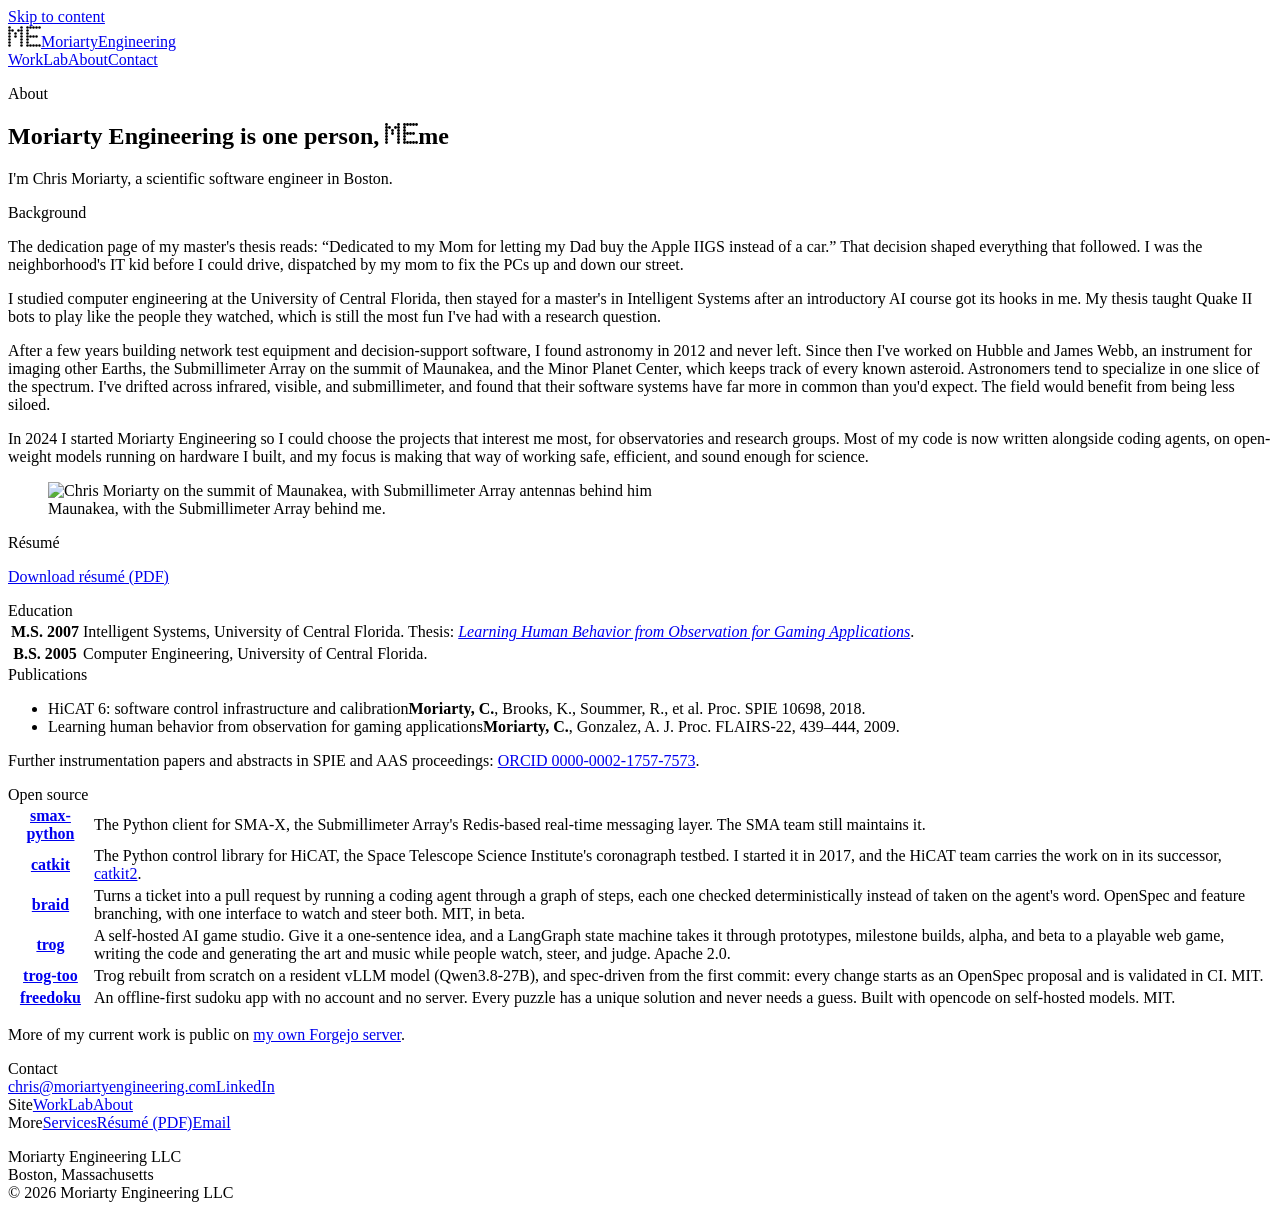
==== commit f7331782: "Publish llc-homepage d64b516" ====
--- a/site/about/index.html
+++ b/site/about/index.html
@@ -1 +1 @@
-<!DOCTYPE html><html lang="en"><head><meta charset="utf-8"><meta name="viewport" content="width=device-width, initial-scale=1"><title>About · Christopher Moriarty</title><meta name="description" content="Moriarty Engineering is one engineer: Christopher Moriarty, a scientific software engineer in Boston working across computer engineering, machine learning, and astrophysics."><link rel="canonical" href="https://www.moriartyengineering.com/about/"><link rel="icon" href="/favicon.svg" type="image/svg+xml"><link rel="sitemap" href="/sitemap-index.xml"><meta name="theme-color" content="#FAF7F0"><meta property="og:type" content="website"><meta property="og:site_name" content="Moriarty Engineering"><meta property="og:title" content="About · Christopher Moriarty"><meta property="og:description" content="Moriarty Engineering is one engineer: Christopher Moriarty, a scientific software engineer in Boston working across computer engineering, machine learning, and astrophysics."><meta property="og:url" content="https://www.moriartyengineering.com/about/"><meta property="og:image" content="https://www.moriartyengineering.com/og.jpg"><meta property="og:image:alt" content="Six Submillimeter Array antennas on Maunakea at dusk"><meta name="twitter:card" content="summary_large_image"><link rel="stylesheet" href="/_astro/Base.parntuEh.css"></head><body><a class="skip" href="#main">Skip to content</a><div class="shell"><header class="mast"><a class="lockup" href="/" aria-label="Moriarty Engineering, home"><svg class="mono" viewBox="0 0 11 7" width="33" height="21" aria-hidden="true" focusable="false"><circle cx="0.5" cy="0.5" r="0.42"></circle><circle cx="4.5" cy="0.5" r="0.42"></circle><circle cx="0.5" cy="1.5" r="0.42"></circle><circle cx="1.5" cy="1.5" r="0.42"></circle><circle cx="3.5" cy="1.5" r="0.42"></circle><circle cx="4.5" cy="1.5" r="0.42"></circle><circle cx="0.5" cy="2.5" r="0.42"></circle><circle cx="2.5" cy="2.5" r="0.42"></circle><circle cx="4.5" cy="2.5" r="0.42"></circle><circle cx="0.5" cy="3.5" r="0.42"></circle><circle cx="2.5" cy="3.5" r="0.42"></circle><circle cx="4.5" cy="3.5" r="0.42"></circle><circle cx="0.5" cy="4.5" r="0.42"></circle><circle cx="4.5" cy="4.5" r="0.42"></circle><circle cx="0.5" cy="5.5" r="0.42"></circle><circle cx="4.5" cy="5.5" r="0.42"></circle><circle cx="0.5" cy="6.5" r="0.42"></circle><circle cx="4.5" cy="6.5" r="0.42"></circle><circle cx="6.5" cy="0.5" r="0.42"></circle><circle cx="7.5" cy="0.5" r="0.42"></circle><circle cx="8.5" cy="0.5" r="0.42"></circle><circle cx="9.5" cy="0.5" r="0.42"></circle><circle cx="10.5" cy="0.5" r="0.42"></circle><circle cx="6.5" cy="1.5" r="0.42"></circle><circle cx="6.5" cy="2.5" r="0.42"></circle><circle cx="6.5" cy="3.5" r="0.42"></circle><circle cx="7.5" cy="3.5" r="0.42"></circle><circle cx="8.5" cy="3.5" r="0.42"></circle><circle cx="9.5" cy="3.5" r="0.42"></circle><circle cx="6.5" cy="4.5" r="0.42"></circle><circle cx="6.5" cy="5.5" r="0.42"></circle><circle cx="6.5" cy="6.5" r="0.42"></circle><circle cx="7.5" cy="6.5" r="0.42"></circle><circle cx="8.5" cy="6.5" r="0.42"></circle><circle cx="9.5" cy="6.5" r="0.42"></circle><circle cx="10.5" cy="6.5" r="0.42"></circle></svg><span><span class="n1">Moriarty</span><span class="n2">Engineering</span></span></a><nav class="primary" aria-label="Primary"><a href="/#work">Work</a><a href="/#lab">Lab</a><a href="/about/" aria-current="page">About</a><a href="/#contact">Contact</a></nav></header><main id="main"><section class="hero"><p class="kicker eyebrow">About</p><h1 class="thesis">Moriarty Engineering is one <span class="nowrap">person, <svg class="mono thesisMono" viewBox="0 0 11 7" width="33" height="21" aria-hidden="true" focusable="false"><circle cx="0.5" cy="0.5" r="0.47"></circle><circle cx="4.5" cy="0.5" r="0.47"></circle><circle cx="0.5" cy="1.5" r="0.47"></circle><circle cx="1.5" cy="1.5" r="0.47"></circle><circle cx="3.5" cy="1.5" r="0.47"></circle><circle cx="4.5" cy="1.5" r="0.47"></circle><circle cx="0.5" cy="2.5" r="0.47"></circle><circle cx="2.5" cy="2.5" r="0.47"></circle><circle cx="4.5" cy="2.5" r="0.47"></circle><circle cx="0.5" cy="3.5" r="0.47"></circle><circle cx="2.5" cy="3.5" r="0.47"></circle><circle cx="4.5" cy="3.5" r="0.47"></circle><circle cx="0.5" cy="4.5" r="0.47"></circle><circle cx="4.5" cy="4.5" r="0.47"></circle><circle cx="0.5" cy="5.5" r="0.47"></circle><circle cx="4.5" cy="5.5" r="0.47"></circle><circle cx="0.5" cy="6.5" r="0.47"></circle><circle cx="4.5" cy="6.5" r="0.47"></circle><circle cx="6.5" cy="0.5" r="0.47"></circle><circle cx="7.5" cy="0.5" r="0.47"></circle><circle cx="8.5" cy="0.5" r="0.47"></circle><circle cx="9.5" cy="0.5" r="0.47"></circle><circle cx="10.5" cy="0.5" r="0.47"></circle><circle cx="6.5" cy="1.5" r="0.47"></circle><circle cx="6.5" cy="2.5" r="0.47"></circle><circle cx="6.5" cy="3.5" r="0.47"></circle><circle cx="7.5" cy="3.5" r="0.47"></circle><circle cx="8.5" cy="3.5" r="0.47"></circle><circle cx="9.5" cy="3.5" r="0.47"></circle><circle cx="6.5" cy="4.5" r="0.47"></circle><circle cx="6.5" cy="5.5" r="0.47"></circle><circle cx="6.5" cy="6.5" r="0.47"></circle><circle cx="7.5" cy="6.5" r="0.47"></circle><circle cx="8.5" cy="6.5" r="0.47"></circle><circle cx="9.5" cy="6.5" r="0.47"></circle><circle cx="10.5" cy="6.5" r="0.47"></circle></svg><span class="vh">me</span></span></h1><p class="standfirst">I'm Chris Moriarty, a scientific software engineer in Boston.</p></section><div class="band"><div class="rail">Background</div><div class="aboutGrid"><div class="prose"><p>The dedication page of my master's thesis reads: “Dedicated to my Mom for letting my Dad buy the Apple IIGS instead of a car.” That decision shaped everything that followed. I was the neighborhood's IT kid before I could drive, dispatched by my mom to fix the PCs up and down our street.</p><p>I studied computer engineering at the University of Central Florida, then stayed for a master's in Intelligent Systems after an introductory AI course got its hooks in me. My thesis taught Quake II bots to play like the people they watched, which is still the most fun I've had with a research question.</p><p>After a few years building network test equipment and decision-support software, I found astronomy in 2012 and never left. Since then I've worked on Hubble and James Webb, an instrument for imaging other Earths, the Submillimeter Array on the summit of Maunakea, and the Minor Planet Center, which keeps track of every known asteroid. Astronomers tend to specialize in one slice of the spectrum. I've drifted across infrared, visible, and submillimeter, and found that their software systems have far more in common than their silos suggest. The field would benefit from being less siloed.</p><p>In 2024 I started Moriarty Engineering so I could choose the projects that interest me most, for observatories and research groups. Most of my code is now written alongside coding agents, on open-weight models running on hardware I built, and my focus is making that way of working safe, efficient, and sound enough for science.</p></div><figure class="aboutPhoto"><img src="/_astro/maunakea.CzhaQPjl_dz9zt.webp" srcset="/_astro/maunakea.CzhaQPjl_Z1nSAOz.webp 420w, /_astro/maunakea.CzhaQPjl_1f9shF.webp 840w" alt="Chris Moriarty on the summit of Maunakea, with Submillimeter Array antennas behind him" sizes="(max-width: 760px) 100vw, 340px" loading="lazy" decoding="async" width="1920" height="1440"><figcaption>Maunakea, with the Submillimeter Array behind me.</figcaption></figure></div></div><div class="band"><div class="rail">Résumé</div><div class="stack tight"><p><a class="btn" href="/Christopher_Moriarty_Resume.pdf" target="_blank" rel="noopener">Download résumé (PDF)</a></p></div></div><div class="band"><div class="rail">Education</div><table class="spec"><tr><th scope="row">M.S. 2007</th><td>Intelligent Systems, University of Central Florida. Thesis: <a href="https://stars.library.ucf.edu/etd/3269/" target="_blank" rel="noopener"><em>Learning Human Behavior from Observation for Gaming Applications</em></a>.</td></tr><tr><th scope="row">B.S. 2005</th><td>Computer Engineering, University of Central Florida.</td></tr></table></div><div class="band"><div class="rail">Publications</div><div class="stack tight"><ul class="pubs"><li><span class="pt">HiCAT 6: software control infrastructure and calibration</span><span class="pm"><b>Moriarty, C.</b>, Brooks, K., Soummer, R., et al. Proc. SPIE 10698, 2018.</span></li><li><span class="pt">Learning human behavior from observation for gaming applications</span><span class="pm"><b>Moriarty, C.</b>, Gonzalez, A. J. Proc. FLAIRS-22, 439–444, 2009.</span></li></ul><p class="lede">Further instrumentation papers and abstracts in SPIE and AAS proceedings: <a href="https://orcid.org/0000-0002-1757-7573">ORCID 0000-0002-1757-7573</a>.</p></div></div><div class="band"><div class="rail">Open source</div><div class="stack tight"><table class="spec"><tr><th scope="row"><a href="https://github.com/Smithsonian/smax-python">smax-python</a></th><td>The Python client for SMA-X, the Submillimeter Array's Redis-based real-time messaging layer. The SMA team still maintains it.</td></tr><tr><th scope="row"><a href="https://github.com/spacetelescope/catkit">catkit</a></th><td>The Python control library for HiCAT, the Space Telescope Science Institute's coronagraph testbed. I started it in 2017, and the HiCAT team carries the work on in its successor, <a href="https://github.com/spacetelescope/catkit2">catkit2</a>.</td></tr><tr><th scope="row"><a href="https://forgejo.underthere.xyz/cmoriarty/braid">braid</a></th><td>Turns a ticket into a pull request by running a coding agent through a graph of steps, each one checked deterministically instead of taken on the agent's word. OpenSpec and feature branching, with one interface to watch and steer both. MIT, in beta.</td></tr><tr><th scope="row"><a href="https://forgejo.underthere.xyz/cmoriarty/trog">trog</a></th><td>A self-hosted AI game studio. Give it a one-sentence idea, and a LangGraph state machine takes it through prototypes, milestone builds, alpha, and beta to a playable web game, writing the code and generating the art and music while people watch, steer, and judge. Apache 2.0.</td></tr><tr><th scope="row"><a href="https://forgejo.underthere.xyz/cmoriarty/trog-too">trog-too</a></th><td>Trog rebuilt from scratch on a resident vLLM model (Qwen3.8-27B), and spec-driven from the first commit: every change starts as an OpenSpec proposal and is validated in CI. MIT.</td></tr><tr><th scope="row"><a href="https://forgejo.underthere.xyz/cmoriarty/freedoku">freedoku</a></th><td>An offline-first sudoku app with no account and no server. Every puzzle has a unique solution and never needs a guess. Built with opencode on self-hosted models. MIT.</td></tr></table><p class="lede">More of my current work is public on <a href="https://forgejo.underthere.xyz/cmoriarty">my own Forgejo server</a>.</p></div></div><div class="band"><div class="rail">Contact</div><div class="heroFoot"><a class="btn" href="mailto:chris@moriartyengineering.com">chris@moriartyengineering.com</a><a class="btn ghost" href="https://www.linkedin.com/in/chris-moriarty-9722416/">LinkedIn</a></div></div></main><footer class="site"><div class="fgrid"><nav aria-label="Footer"><span class="ftitle">Site</span><a href="/#work">Work</a><a href="/#lab">Lab</a><a href="/about/">About</a></nav><nav aria-label="Footer secondary"><span class="ftitle">More</span><a href="/services/">Services</a><a href="/Christopher_Moriarty_Resume.pdf" target="_blank" rel="noopener">Résumé (PDF)</a><a href="mailto:chris@moriartyengineering.com">Email</a></nav><p class="legal">Moriarty Engineering LLC<br>Boston, Massachusetts<br>© 2026 Moriarty Engineering LLC</p></div></footer></div></body></html>+<!DOCTYPE html><html lang="en"><head><meta charset="utf-8"><meta name="viewport" content="width=device-width, initial-scale=1"><title>About · Christopher Moriarty</title><meta name="description" content="Moriarty Engineering is one engineer: Christopher Moriarty, a scientific software engineer in Boston working across computer engineering, machine learning, and astrophysics."><link rel="canonical" href="https://www.moriartyengineering.com/about/"><link rel="icon" href="/favicon.svg" type="image/svg+xml"><link rel="sitemap" href="/sitemap-index.xml"><meta name="theme-color" content="#FAF7F0"><meta property="og:type" content="website"><meta property="og:site_name" content="Moriarty Engineering"><meta property="og:title" content="About · Christopher Moriarty"><meta property="og:description" content="Moriarty Engineering is one engineer: Christopher Moriarty, a scientific software engineer in Boston working across computer engineering, machine learning, and astrophysics."><meta property="og:url" content="https://www.moriartyengineering.com/about/"><meta property="og:image" content="https://www.moriartyengineering.com/og.jpg"><meta property="og:image:alt" content="Six Submillimeter Array antennas on Maunakea at dusk"><meta name="twitter:card" content="summary_large_image"><link rel="stylesheet" href="/_astro/Base.parntuEh.css"></head><body><a class="skip" href="#main">Skip to content</a><div class="shell"><header class="mast"><a class="lockup" href="/" aria-label="Moriarty Engineering, home"><svg class="mono" viewBox="0 0 11 7" width="33" height="21" aria-hidden="true" focusable="false"><circle cx="0.5" cy="0.5" r="0.42"></circle><circle cx="4.5" cy="0.5" r="0.42"></circle><circle cx="0.5" cy="1.5" r="0.42"></circle><circle cx="1.5" cy="1.5" r="0.42"></circle><circle cx="3.5" cy="1.5" r="0.42"></circle><circle cx="4.5" cy="1.5" r="0.42"></circle><circle cx="0.5" cy="2.5" r="0.42"></circle><circle cx="2.5" cy="2.5" r="0.42"></circle><circle cx="4.5" cy="2.5" r="0.42"></circle><circle cx="0.5" cy="3.5" r="0.42"></circle><circle cx="2.5" cy="3.5" r="0.42"></circle><circle cx="4.5" cy="3.5" r="0.42"></circle><circle cx="0.5" cy="4.5" r="0.42"></circle><circle cx="4.5" cy="4.5" r="0.42"></circle><circle cx="0.5" cy="5.5" r="0.42"></circle><circle cx="4.5" cy="5.5" r="0.42"></circle><circle cx="0.5" cy="6.5" r="0.42"></circle><circle cx="4.5" cy="6.5" r="0.42"></circle><circle cx="6.5" cy="0.5" r="0.42"></circle><circle cx="7.5" cy="0.5" r="0.42"></circle><circle cx="8.5" cy="0.5" r="0.42"></circle><circle cx="9.5" cy="0.5" r="0.42"></circle><circle cx="10.5" cy="0.5" r="0.42"></circle><circle cx="6.5" cy="1.5" r="0.42"></circle><circle cx="6.5" cy="2.5" r="0.42"></circle><circle cx="6.5" cy="3.5" r="0.42"></circle><circle cx="7.5" cy="3.5" r="0.42"></circle><circle cx="8.5" cy="3.5" r="0.42"></circle><circle cx="9.5" cy="3.5" r="0.42"></circle><circle cx="6.5" cy="4.5" r="0.42"></circle><circle cx="6.5" cy="5.5" r="0.42"></circle><circle cx="6.5" cy="6.5" r="0.42"></circle><circle cx="7.5" cy="6.5" r="0.42"></circle><circle cx="8.5" cy="6.5" r="0.42"></circle><circle cx="9.5" cy="6.5" r="0.42"></circle><circle cx="10.5" cy="6.5" r="0.42"></circle></svg><span><span class="n1">Moriarty</span><span class="n2">Engineering</span></span></a><nav class="primary" aria-label="Primary"><a href="/#work">Work</a><a href="/#lab">Lab</a><a href="/about/" aria-current="page">About</a><a href="/#contact">Contact</a></nav></header><main id="main"><section class="hero"><p class="kicker eyebrow">About</p><h1 class="thesis">Moriarty Engineering is one <span class="nowrap">person, <svg class="mono thesisMono" viewBox="0 0 11 7" width="33" height="21" aria-hidden="true" focusable="false"><circle cx="0.5" cy="0.5" r="0.47"></circle><circle cx="4.5" cy="0.5" r="0.47"></circle><circle cx="0.5" cy="1.5" r="0.47"></circle><circle cx="1.5" cy="1.5" r="0.47"></circle><circle cx="3.5" cy="1.5" r="0.47"></circle><circle cx="4.5" cy="1.5" r="0.47"></circle><circle cx="0.5" cy="2.5" r="0.47"></circle><circle cx="2.5" cy="2.5" r="0.47"></circle><circle cx="4.5" cy="2.5" r="0.47"></circle><circle cx="0.5" cy="3.5" r="0.47"></circle><circle cx="2.5" cy="3.5" r="0.47"></circle><circle cx="4.5" cy="3.5" r="0.47"></circle><circle cx="0.5" cy="4.5" r="0.47"></circle><circle cx="4.5" cy="4.5" r="0.47"></circle><circle cx="0.5" cy="5.5" r="0.47"></circle><circle cx="4.5" cy="5.5" r="0.47"></circle><circle cx="0.5" cy="6.5" r="0.47"></circle><circle cx="4.5" cy="6.5" r="0.47"></circle><circle cx="6.5" cy="0.5" r="0.47"></circle><circle cx="7.5" cy="0.5" r="0.47"></circle><circle cx="8.5" cy="0.5" r="0.47"></circle><circle cx="9.5" cy="0.5" r="0.47"></circle><circle cx="10.5" cy="0.5" r="0.47"></circle><circle cx="6.5" cy="1.5" r="0.47"></circle><circle cx="6.5" cy="2.5" r="0.47"></circle><circle cx="6.5" cy="3.5" r="0.47"></circle><circle cx="7.5" cy="3.5" r="0.47"></circle><circle cx="8.5" cy="3.5" r="0.47"></circle><circle cx="9.5" cy="3.5" r="0.47"></circle><circle cx="6.5" cy="4.5" r="0.47"></circle><circle cx="6.5" cy="5.5" r="0.47"></circle><circle cx="6.5" cy="6.5" r="0.47"></circle><circle cx="7.5" cy="6.5" r="0.47"></circle><circle cx="8.5" cy="6.5" r="0.47"></circle><circle cx="9.5" cy="6.5" r="0.47"></circle><circle cx="10.5" cy="6.5" r="0.47"></circle></svg><span class="vh">me</span></span></h1><p class="standfirst">I'm Chris Moriarty, a scientific software engineer in Boston.</p></section><div class="band"><div class="rail">Background</div><div class="aboutGrid"><div class="prose"><p>The dedication page of my master's thesis reads: “Dedicated to my Mom for letting my Dad buy the Apple IIGS instead of a car.” That decision shaped everything that followed. I was the neighborhood's IT kid before I could drive, dispatched by my mom to fix the PCs up and down our street.</p><p>I studied computer engineering at the University of Central Florida, then stayed for a master's in Intelligent Systems after an introductory AI course got its hooks in me. My thesis taught Quake II bots to play like the people they watched, which is still the most fun I've had with a research question.</p><p>After a few years building network test equipment and decision-support software, I found astronomy in 2012 and never left. Since then I've worked on Hubble and James Webb, an instrument for imaging other Earths, the Submillimeter Array on the summit of Maunakea, and the Minor Planet Center, which keeps track of every known asteroid. Astronomers tend to specialize in one slice of the spectrum. I've drifted across infrared, visible, and submillimeter, and found that their software systems have far more in common than you'd expect. The field would benefit from being less siloed.</p><p>In 2024 I started Moriarty Engineering so I could choose the projects that interest me most, for observatories and research groups. Most of my code is now written alongside coding agents, on open-weight models running on hardware I built, and my focus is making that way of working safe, efficient, and sound enough for science.</p></div><figure class="aboutPhoto"><img src="/_astro/maunakea.CzhaQPjl_dz9zt.webp" srcset="/_astro/maunakea.CzhaQPjl_Z1nSAOz.webp 420w, /_astro/maunakea.CzhaQPjl_1f9shF.webp 840w" alt="Chris Moriarty on the summit of Maunakea, with Submillimeter Array antennas behind him" sizes="(max-width: 760px) 100vw, 340px" loading="lazy" decoding="async" width="1920" height="1440"><figcaption>Maunakea, with the Submillimeter Array behind me.</figcaption></figure></div></div><div class="band"><div class="rail">Résumé</div><div class="stack tight"><p><a class="btn" href="/Christopher_Moriarty_Resume.pdf" target="_blank" rel="noopener">Download résumé (PDF)</a></p></div></div><div class="band"><div class="rail">Education</div><table class="spec"><tr><th scope="row">M.S. 2007</th><td>Intelligent Systems, University of Central Florida. Thesis: <a href="https://stars.library.ucf.edu/etd/3269/" target="_blank" rel="noopener"><em>Learning Human Behavior from Observation for Gaming Applications</em></a>.</td></tr><tr><th scope="row">B.S. 2005</th><td>Computer Engineering, University of Central Florida.</td></tr></table></div><div class="band"><div class="rail">Publications</div><div class="stack tight"><ul class="pubs"><li><span class="pt">HiCAT 6: software control infrastructure and calibration</span><span class="pm"><b>Moriarty, C.</b>, Brooks, K., Soummer, R., et al. Proc. SPIE 10698, 2018.</span></li><li><span class="pt">Learning human behavior from observation for gaming applications</span><span class="pm"><b>Moriarty, C.</b>, Gonzalez, A. J. Proc. FLAIRS-22, 439–444, 2009.</span></li></ul><p class="lede">Further instrumentation papers and abstracts in SPIE and AAS proceedings: <a href="https://orcid.org/0000-0002-1757-7573">ORCID 0000-0002-1757-7573</a>.</p></div></div><div class="band"><div class="rail">Open source</div><div class="stack tight"><table class="spec"><tr><th scope="row"><a href="https://github.com/Smithsonian/smax-python">smax-python</a></th><td>The Python client for SMA-X, the Submillimeter Array's Redis-based real-time messaging layer. The SMA team still maintains it.</td></tr><tr><th scope="row"><a href="https://github.com/spacetelescope/catkit">catkit</a></th><td>The Python control library for HiCAT, the Space Telescope Science Institute's coronagraph testbed. I started it in 2017, and the HiCAT team carries the work on in its successor, <a href="https://github.com/spacetelescope/catkit2">catkit2</a>.</td></tr><tr><th scope="row"><a href="https://forgejo.underthere.xyz/cmoriarty/braid">braid</a></th><td>Turns a ticket into a pull request by running a coding agent through a graph of steps, each one checked deterministically instead of taken on the agent's word. OpenSpec and feature branching, with one interface to watch and steer both. MIT, in beta.</td></tr><tr><th scope="row"><a href="https://forgejo.underthere.xyz/cmoriarty/trog">trog</a></th><td>A self-hosted AI game studio. Give it a one-sentence idea, and a LangGraph state machine takes it through prototypes, milestone builds, alpha, and beta to a playable web game, writing the code and generating the art and music while people watch, steer, and judge. Apache 2.0.</td></tr><tr><th scope="row"><a href="https://forgejo.underthere.xyz/cmoriarty/trog-too">trog-too</a></th><td>Trog rebuilt from scratch on a resident vLLM model (Qwen3.8-27B), and spec-driven from the first commit: every change starts as an OpenSpec proposal and is validated in CI. MIT.</td></tr><tr><th scope="row"><a href="https://forgejo.underthere.xyz/cmoriarty/freedoku">freedoku</a></th><td>An offline-first sudoku app with no account and no server. Every puzzle has a unique solution and never needs a guess. Built with opencode on self-hosted models. MIT.</td></tr></table><p class="lede">More of my current work is public on <a href="https://forgejo.underthere.xyz/cmoriarty">my own Forgejo server</a>.</p></div></div><div class="band"><div class="rail">Contact</div><div class="heroFoot"><a class="btn" href="mailto:chris@moriartyengineering.com">chris@moriartyengineering.com</a><a class="btn ghost" href="https://www.linkedin.com/in/chris-moriarty-9722416/">LinkedIn</a></div></div></main><footer class="site"><div class="fgrid"><nav aria-label="Footer"><span class="ftitle">Site</span><a href="/#work">Work</a><a href="/#lab">Lab</a><a href="/about/">About</a></nav><nav aria-label="Footer secondary"><span class="ftitle">More</span><a href="/services/">Services</a><a href="/Christopher_Moriarty_Resume.pdf" target="_blank" rel="noopener">Résumé (PDF)</a><a href="mailto:chris@moriartyengineering.com">Email</a></nav><p class="legal">Moriarty Engineering LLC<br>Boston, Massachusetts<br>© 2026 Moriarty Engineering LLC</p></div></footer></div></body></html>
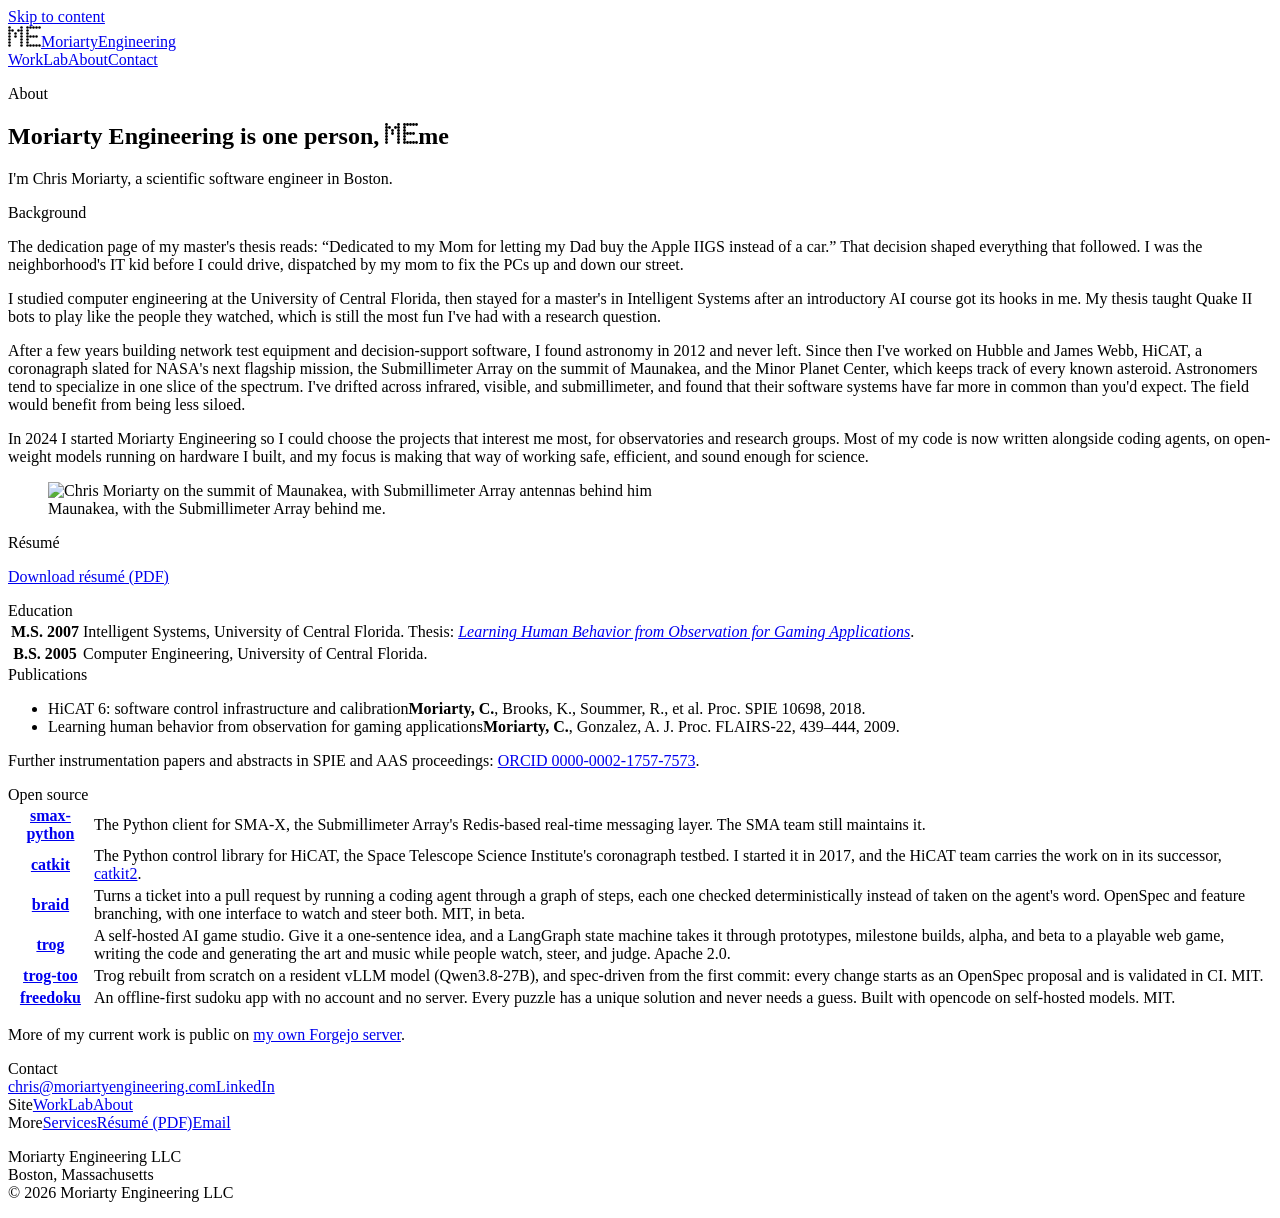
==== commit 84d15486: "Publish llc-homepage 5038e9a" ====
--- a/site/about/index.html
+++ b/site/about/index.html
@@ -1 +1 @@
-<!DOCTYPE html><html lang="en"><head><meta charset="utf-8"><meta name="viewport" content="width=device-width, initial-scale=1"><title>About · Christopher Moriarty</title><meta name="description" content="Moriarty Engineering is one engineer: Christopher Moriarty, a scientific software engineer in Boston working across computer engineering, machine learning, and astrophysics."><link rel="canonical" href="https://www.moriartyengineering.com/about/"><link rel="icon" href="/favicon.svg" type="image/svg+xml"><link rel="sitemap" href="/sitemap-index.xml"><meta name="theme-color" content="#FAF7F0"><meta property="og:type" content="website"><meta property="og:site_name" content="Moriarty Engineering"><meta property="og:title" content="About · Christopher Moriarty"><meta property="og:description" content="Moriarty Engineering is one engineer: Christopher Moriarty, a scientific software engineer in Boston working across computer engineering, machine learning, and astrophysics."><meta property="og:url" content="https://www.moriartyengineering.com/about/"><meta property="og:image" content="https://www.moriartyengineering.com/og.jpg"><meta property="og:image:alt" content="Six Submillimeter Array antennas on Maunakea at dusk"><meta name="twitter:card" content="summary_large_image"><link rel="stylesheet" href="/_astro/Base.parntuEh.css"></head><body><a class="skip" href="#main">Skip to content</a><div class="shell"><header class="mast"><a class="lockup" href="/" aria-label="Moriarty Engineering, home"><svg class="mono" viewBox="0 0 11 7" width="33" height="21" aria-hidden="true" focusable="false"><circle cx="0.5" cy="0.5" r="0.42"></circle><circle cx="4.5" cy="0.5" r="0.42"></circle><circle cx="0.5" cy="1.5" r="0.42"></circle><circle cx="1.5" cy="1.5" r="0.42"></circle><circle cx="3.5" cy="1.5" r="0.42"></circle><circle cx="4.5" cy="1.5" r="0.42"></circle><circle cx="0.5" cy="2.5" r="0.42"></circle><circle cx="2.5" cy="2.5" r="0.42"></circle><circle cx="4.5" cy="2.5" r="0.42"></circle><circle cx="0.5" cy="3.5" r="0.42"></circle><circle cx="2.5" cy="3.5" r="0.42"></circle><circle cx="4.5" cy="3.5" r="0.42"></circle><circle cx="0.5" cy="4.5" r="0.42"></circle><circle cx="4.5" cy="4.5" r="0.42"></circle><circle cx="0.5" cy="5.5" r="0.42"></circle><circle cx="4.5" cy="5.5" r="0.42"></circle><circle cx="0.5" cy="6.5" r="0.42"></circle><circle cx="4.5" cy="6.5" r="0.42"></circle><circle cx="6.5" cy="0.5" r="0.42"></circle><circle cx="7.5" cy="0.5" r="0.42"></circle><circle cx="8.5" cy="0.5" r="0.42"></circle><circle cx="9.5" cy="0.5" r="0.42"></circle><circle cx="10.5" cy="0.5" r="0.42"></circle><circle cx="6.5" cy="1.5" r="0.42"></circle><circle cx="6.5" cy="2.5" r="0.42"></circle><circle cx="6.5" cy="3.5" r="0.42"></circle><circle cx="7.5" cy="3.5" r="0.42"></circle><circle cx="8.5" cy="3.5" r="0.42"></circle><circle cx="9.5" cy="3.5" r="0.42"></circle><circle cx="6.5" cy="4.5" r="0.42"></circle><circle cx="6.5" cy="5.5" r="0.42"></circle><circle cx="6.5" cy="6.5" r="0.42"></circle><circle cx="7.5" cy="6.5" r="0.42"></circle><circle cx="8.5" cy="6.5" r="0.42"></circle><circle cx="9.5" cy="6.5" r="0.42"></circle><circle cx="10.5" cy="6.5" r="0.42"></circle></svg><span><span class="n1">Moriarty</span><span class="n2">Engineering</span></span></a><nav class="primary" aria-label="Primary"><a href="/#work">Work</a><a href="/#lab">Lab</a><a href="/about/" aria-current="page">About</a><a href="/#contact">Contact</a></nav></header><main id="main"><section class="hero"><p class="kicker eyebrow">About</p><h1 class="thesis">Moriarty Engineering is one <span class="nowrap">person, <svg class="mono thesisMono" viewBox="0 0 11 7" width="33" height="21" aria-hidden="true" focusable="false"><circle cx="0.5" cy="0.5" r="0.47"></circle><circle cx="4.5" cy="0.5" r="0.47"></circle><circle cx="0.5" cy="1.5" r="0.47"></circle><circle cx="1.5" cy="1.5" r="0.47"></circle><circle cx="3.5" cy="1.5" r="0.47"></circle><circle cx="4.5" cy="1.5" r="0.47"></circle><circle cx="0.5" cy="2.5" r="0.47"></circle><circle cx="2.5" cy="2.5" r="0.47"></circle><circle cx="4.5" cy="2.5" r="0.47"></circle><circle cx="0.5" cy="3.5" r="0.47"></circle><circle cx="2.5" cy="3.5" r="0.47"></circle><circle cx="4.5" cy="3.5" r="0.47"></circle><circle cx="0.5" cy="4.5" r="0.47"></circle><circle cx="4.5" cy="4.5" r="0.47"></circle><circle cx="0.5" cy="5.5" r="0.47"></circle><circle cx="4.5" cy="5.5" r="0.47"></circle><circle cx="0.5" cy="6.5" r="0.47"></circle><circle cx="4.5" cy="6.5" r="0.47"></circle><circle cx="6.5" cy="0.5" r="0.47"></circle><circle cx="7.5" cy="0.5" r="0.47"></circle><circle cx="8.5" cy="0.5" r="0.47"></circle><circle cx="9.5" cy="0.5" r="0.47"></circle><circle cx="10.5" cy="0.5" r="0.47"></circle><circle cx="6.5" cy="1.5" r="0.47"></circle><circle cx="6.5" cy="2.5" r="0.47"></circle><circle cx="6.5" cy="3.5" r="0.47"></circle><circle cx="7.5" cy="3.5" r="0.47"></circle><circle cx="8.5" cy="3.5" r="0.47"></circle><circle cx="9.5" cy="3.5" r="0.47"></circle><circle cx="6.5" cy="4.5" r="0.47"></circle><circle cx="6.5" cy="5.5" r="0.47"></circle><circle cx="6.5" cy="6.5" r="0.47"></circle><circle cx="7.5" cy="6.5" r="0.47"></circle><circle cx="8.5" cy="6.5" r="0.47"></circle><circle cx="9.5" cy="6.5" r="0.47"></circle><circle cx="10.5" cy="6.5" r="0.47"></circle></svg><span class="vh">me</span></span></h1><p class="standfirst">I'm Chris Moriarty, a scientific software engineer in Boston.</p></section><div class="band"><div class="rail">Background</div><div class="aboutGrid"><div class="prose"><p>The dedication page of my master's thesis reads: “Dedicated to my Mom for letting my Dad buy the Apple IIGS instead of a car.” That decision shaped everything that followed. I was the neighborhood's IT kid before I could drive, dispatched by my mom to fix the PCs up and down our street.</p><p>I studied computer engineering at the University of Central Florida, then stayed for a master's in Intelligent Systems after an introductory AI course got its hooks in me. My thesis taught Quake II bots to play like the people they watched, which is still the most fun I've had with a research question.</p><p>After a few years building network test equipment and decision-support software, I found astronomy in 2012 and never left. Since then I've worked on Hubble and James Webb, an instrument for imaging other Earths, the Submillimeter Array on the summit of Maunakea, and the Minor Planet Center, which keeps track of every known asteroid. Astronomers tend to specialize in one slice of the spectrum. I've drifted across infrared, visible, and submillimeter, and found that their software systems have far more in common than you'd expect. The field would benefit from being less siloed.</p><p>In 2024 I started Moriarty Engineering so I could choose the projects that interest me most, for observatories and research groups. Most of my code is now written alongside coding agents, on open-weight models running on hardware I built, and my focus is making that way of working safe, efficient, and sound enough for science.</p></div><figure class="aboutPhoto"><img src="/_astro/maunakea.CzhaQPjl_dz9zt.webp" srcset="/_astro/maunakea.CzhaQPjl_Z1nSAOz.webp 420w, /_astro/maunakea.CzhaQPjl_1f9shF.webp 840w" alt="Chris Moriarty on the summit of Maunakea, with Submillimeter Array antennas behind him" sizes="(max-width: 760px) 100vw, 340px" loading="lazy" decoding="async" width="1920" height="1440"><figcaption>Maunakea, with the Submillimeter Array behind me.</figcaption></figure></div></div><div class="band"><div class="rail">Résumé</div><div class="stack tight"><p><a class="btn" href="/Christopher_Moriarty_Resume.pdf" target="_blank" rel="noopener">Download résumé (PDF)</a></p></div></div><div class="band"><div class="rail">Education</div><table class="spec"><tr><th scope="row">M.S. 2007</th><td>Intelligent Systems, University of Central Florida. Thesis: <a href="https://stars.library.ucf.edu/etd/3269/" target="_blank" rel="noopener"><em>Learning Human Behavior from Observation for Gaming Applications</em></a>.</td></tr><tr><th scope="row">B.S. 2005</th><td>Computer Engineering, University of Central Florida.</td></tr></table></div><div class="band"><div class="rail">Publications</div><div class="stack tight"><ul class="pubs"><li><span class="pt">HiCAT 6: software control infrastructure and calibration</span><span class="pm"><b>Moriarty, C.</b>, Brooks, K., Soummer, R., et al. Proc. SPIE 10698, 2018.</span></li><li><span class="pt">Learning human behavior from observation for gaming applications</span><span class="pm"><b>Moriarty, C.</b>, Gonzalez, A. J. Proc. FLAIRS-22, 439–444, 2009.</span></li></ul><p class="lede">Further instrumentation papers and abstracts in SPIE and AAS proceedings: <a href="https://orcid.org/0000-0002-1757-7573">ORCID 0000-0002-1757-7573</a>.</p></div></div><div class="band"><div class="rail">Open source</div><div class="stack tight"><table class="spec"><tr><th scope="row"><a href="https://github.com/Smithsonian/smax-python">smax-python</a></th><td>The Python client for SMA-X, the Submillimeter Array's Redis-based real-time messaging layer. The SMA team still maintains it.</td></tr><tr><th scope="row"><a href="https://github.com/spacetelescope/catkit">catkit</a></th><td>The Python control library for HiCAT, the Space Telescope Science Institute's coronagraph testbed. I started it in 2017, and the HiCAT team carries the work on in its successor, <a href="https://github.com/spacetelescope/catkit2">catkit2</a>.</td></tr><tr><th scope="row"><a href="https://forgejo.underthere.xyz/cmoriarty/braid">braid</a></th><td>Turns a ticket into a pull request by running a coding agent through a graph of steps, each one checked deterministically instead of taken on the agent's word. OpenSpec and feature branching, with one interface to watch and steer both. MIT, in beta.</td></tr><tr><th scope="row"><a href="https://forgejo.underthere.xyz/cmoriarty/trog">trog</a></th><td>A self-hosted AI game studio. Give it a one-sentence idea, and a LangGraph state machine takes it through prototypes, milestone builds, alpha, and beta to a playable web game, writing the code and generating the art and music while people watch, steer, and judge. Apache 2.0.</td></tr><tr><th scope="row"><a href="https://forgejo.underthere.xyz/cmoriarty/trog-too">trog-too</a></th><td>Trog rebuilt from scratch on a resident vLLM model (Qwen3.8-27B), and spec-driven from the first commit: every change starts as an OpenSpec proposal and is validated in CI. MIT.</td></tr><tr><th scope="row"><a href="https://forgejo.underthere.xyz/cmoriarty/freedoku">freedoku</a></th><td>An offline-first sudoku app with no account and no server. Every puzzle has a unique solution and never needs a guess. Built with opencode on self-hosted models. MIT.</td></tr></table><p class="lede">More of my current work is public on <a href="https://forgejo.underthere.xyz/cmoriarty">my own Forgejo server</a>.</p></div></div><div class="band"><div class="rail">Contact</div><div class="heroFoot"><a class="btn" href="mailto:chris@moriartyengineering.com">chris@moriartyengineering.com</a><a class="btn ghost" href="https://www.linkedin.com/in/chris-moriarty-9722416/">LinkedIn</a></div></div></main><footer class="site"><div class="fgrid"><nav aria-label="Footer"><span class="ftitle">Site</span><a href="/#work">Work</a><a href="/#lab">Lab</a><a href="/about/">About</a></nav><nav aria-label="Footer secondary"><span class="ftitle">More</span><a href="/services/">Services</a><a href="/Christopher_Moriarty_Resume.pdf" target="_blank" rel="noopener">Résumé (PDF)</a><a href="mailto:chris@moriartyengineering.com">Email</a></nav><p class="legal">Moriarty Engineering LLC<br>Boston, Massachusetts<br>© 2026 Moriarty Engineering LLC</p></div></footer></div></body></html>+<!DOCTYPE html><html lang="en"><head><meta charset="utf-8"><meta name="viewport" content="width=device-width, initial-scale=1"><title>About · Christopher Moriarty</title><meta name="description" content="Moriarty Engineering is one engineer: Christopher Moriarty, a scientific software engineer in Boston working across computer engineering, machine learning, and astrophysics."><link rel="canonical" href="https://www.moriartyengineering.com/about/"><link rel="icon" href="/favicon.svg" type="image/svg+xml"><link rel="sitemap" href="/sitemap-index.xml"><meta name="theme-color" content="#FAF7F0"><meta property="og:type" content="website"><meta property="og:site_name" content="Moriarty Engineering"><meta property="og:title" content="About · Christopher Moriarty"><meta property="og:description" content="Moriarty Engineering is one engineer: Christopher Moriarty, a scientific software engineer in Boston working across computer engineering, machine learning, and astrophysics."><meta property="og:url" content="https://www.moriartyengineering.com/about/"><meta property="og:image" content="https://www.moriartyengineering.com/og.jpg"><meta property="og:image:alt" content="Six Submillimeter Array antennas on Maunakea at dusk"><meta name="twitter:card" content="summary_large_image"><link rel="stylesheet" href="/_astro/Base.parntuEh.css"></head><body><a class="skip" href="#main">Skip to content</a><div class="shell"><header class="mast"><a class="lockup" href="/" aria-label="Moriarty Engineering, home"><svg class="mono" viewBox="0 0 11 7" width="33" height="21" aria-hidden="true" focusable="false"><circle cx="0.5" cy="0.5" r="0.42"></circle><circle cx="4.5" cy="0.5" r="0.42"></circle><circle cx="0.5" cy="1.5" r="0.42"></circle><circle cx="1.5" cy="1.5" r="0.42"></circle><circle cx="3.5" cy="1.5" r="0.42"></circle><circle cx="4.5" cy="1.5" r="0.42"></circle><circle cx="0.5" cy="2.5" r="0.42"></circle><circle cx="2.5" cy="2.5" r="0.42"></circle><circle cx="4.5" cy="2.5" r="0.42"></circle><circle cx="0.5" cy="3.5" r="0.42"></circle><circle cx="2.5" cy="3.5" r="0.42"></circle><circle cx="4.5" cy="3.5" r="0.42"></circle><circle cx="0.5" cy="4.5" r="0.42"></circle><circle cx="4.5" cy="4.5" r="0.42"></circle><circle cx="0.5" cy="5.5" r="0.42"></circle><circle cx="4.5" cy="5.5" r="0.42"></circle><circle cx="0.5" cy="6.5" r="0.42"></circle><circle cx="4.5" cy="6.5" r="0.42"></circle><circle cx="6.5" cy="0.5" r="0.42"></circle><circle cx="7.5" cy="0.5" r="0.42"></circle><circle cx="8.5" cy="0.5" r="0.42"></circle><circle cx="9.5" cy="0.5" r="0.42"></circle><circle cx="10.5" cy="0.5" r="0.42"></circle><circle cx="6.5" cy="1.5" r="0.42"></circle><circle cx="6.5" cy="2.5" r="0.42"></circle><circle cx="6.5" cy="3.5" r="0.42"></circle><circle cx="7.5" cy="3.5" r="0.42"></circle><circle cx="8.5" cy="3.5" r="0.42"></circle><circle cx="9.5" cy="3.5" r="0.42"></circle><circle cx="6.5" cy="4.5" r="0.42"></circle><circle cx="6.5" cy="5.5" r="0.42"></circle><circle cx="6.5" cy="6.5" r="0.42"></circle><circle cx="7.5" cy="6.5" r="0.42"></circle><circle cx="8.5" cy="6.5" r="0.42"></circle><circle cx="9.5" cy="6.5" r="0.42"></circle><circle cx="10.5" cy="6.5" r="0.42"></circle></svg><span><span class="n1">Moriarty</span><span class="n2">Engineering</span></span></a><nav class="primary" aria-label="Primary"><a href="/#work">Work</a><a href="/#lab">Lab</a><a href="/about/" aria-current="page">About</a><a href="/#contact">Contact</a></nav></header><main id="main"><section class="hero"><p class="kicker eyebrow">About</p><h1 class="thesis">Moriarty Engineering is one <span class="nowrap">person, <svg class="mono thesisMono" viewBox="0 0 11 7" width="33" height="21" aria-hidden="true" focusable="false"><circle cx="0.5" cy="0.5" r="0.47"></circle><circle cx="4.5" cy="0.5" r="0.47"></circle><circle cx="0.5" cy="1.5" r="0.47"></circle><circle cx="1.5" cy="1.5" r="0.47"></circle><circle cx="3.5" cy="1.5" r="0.47"></circle><circle cx="4.5" cy="1.5" r="0.47"></circle><circle cx="0.5" cy="2.5" r="0.47"></circle><circle cx="2.5" cy="2.5" r="0.47"></circle><circle cx="4.5" cy="2.5" r="0.47"></circle><circle cx="0.5" cy="3.5" r="0.47"></circle><circle cx="2.5" cy="3.5" r="0.47"></circle><circle cx="4.5" cy="3.5" r="0.47"></circle><circle cx="0.5" cy="4.5" r="0.47"></circle><circle cx="4.5" cy="4.5" r="0.47"></circle><circle cx="0.5" cy="5.5" r="0.47"></circle><circle cx="4.5" cy="5.5" r="0.47"></circle><circle cx="0.5" cy="6.5" r="0.47"></circle><circle cx="4.5" cy="6.5" r="0.47"></circle><circle cx="6.5" cy="0.5" r="0.47"></circle><circle cx="7.5" cy="0.5" r="0.47"></circle><circle cx="8.5" cy="0.5" r="0.47"></circle><circle cx="9.5" cy="0.5" r="0.47"></circle><circle cx="10.5" cy="0.5" r="0.47"></circle><circle cx="6.5" cy="1.5" r="0.47"></circle><circle cx="6.5" cy="2.5" r="0.47"></circle><circle cx="6.5" cy="3.5" r="0.47"></circle><circle cx="7.5" cy="3.5" r="0.47"></circle><circle cx="8.5" cy="3.5" r="0.47"></circle><circle cx="9.5" cy="3.5" r="0.47"></circle><circle cx="6.5" cy="4.5" r="0.47"></circle><circle cx="6.5" cy="5.5" r="0.47"></circle><circle cx="6.5" cy="6.5" r="0.47"></circle><circle cx="7.5" cy="6.5" r="0.47"></circle><circle cx="8.5" cy="6.5" r="0.47"></circle><circle cx="9.5" cy="6.5" r="0.47"></circle><circle cx="10.5" cy="6.5" r="0.47"></circle></svg><span class="vh">me</span></span></h1><p class="standfirst">I'm Chris Moriarty, a scientific software engineer in Boston.</p></section><div class="band"><div class="rail">Background</div><div class="aboutGrid"><div class="prose"><p>The dedication page of my master's thesis reads: “Dedicated to my Mom for letting my Dad buy the Apple IIGS instead of a car.” That decision shaped everything that followed. I was the neighborhood's IT kid before I could drive, dispatched by my mom to fix the PCs up and down our street.</p><p>I studied computer engineering at the University of Central Florida, then stayed for a master's in Intelligent Systems after an introductory AI course got its hooks in me. My thesis taught Quake II bots to play like the people they watched, which is still the most fun I've had with a research question.</p><p>After a few years building network test equipment and decision-support software, I found astronomy in 2012 and never left. Since then I've worked on Hubble and James Webb, HiCAT, a coronagraph slated for NASA's next flagship mission, the Submillimeter Array on the summit of Maunakea, and the Minor Planet Center, which keeps track of every known asteroid. Astronomers tend to specialize in one slice of the spectrum. I've drifted across infrared, visible, and submillimeter, and found that their software systems have far more in common than you'd expect. The field would benefit from being less siloed.</p><p>In 2024 I started Moriarty Engineering so I could choose the projects that interest me most, for observatories and research groups. Most of my code is now written alongside coding agents, on open-weight models running on hardware I built, and my focus is making that way of working safe, efficient, and sound enough for science.</p></div><figure class="aboutPhoto"><img src="/_astro/maunakea.CzhaQPjl_dz9zt.webp" srcset="/_astro/maunakea.CzhaQPjl_Z1nSAOz.webp 420w, /_astro/maunakea.CzhaQPjl_1f9shF.webp 840w" alt="Chris Moriarty on the summit of Maunakea, with Submillimeter Array antennas behind him" sizes="(max-width: 760px) 100vw, 340px" loading="lazy" decoding="async" width="1920" height="1440"><figcaption>Maunakea, with the Submillimeter Array behind me.</figcaption></figure></div></div><div class="band"><div class="rail">Résumé</div><div class="stack tight"><p><a class="btn" href="/Christopher_Moriarty_Resume.pdf" target="_blank" rel="noopener">Download résumé (PDF)</a></p></div></div><div class="band"><div class="rail">Education</div><table class="spec"><tr><th scope="row">M.S. 2007</th><td>Intelligent Systems, University of Central Florida. Thesis: <a href="https://stars.library.ucf.edu/etd/3269/" target="_blank" rel="noopener"><em>Learning Human Behavior from Observation for Gaming Applications</em></a>.</td></tr><tr><th scope="row">B.S. 2005</th><td>Computer Engineering, University of Central Florida.</td></tr></table></div><div class="band"><div class="rail">Publications</div><div class="stack tight"><ul class="pubs"><li><span class="pt">HiCAT 6: software control infrastructure and calibration</span><span class="pm"><b>Moriarty, C.</b>, Brooks, K., Soummer, R., et al. Proc. SPIE 10698, 2018.</span></li><li><span class="pt">Learning human behavior from observation for gaming applications</span><span class="pm"><b>Moriarty, C.</b>, Gonzalez, A. J. Proc. FLAIRS-22, 439–444, 2009.</span></li></ul><p class="lede">Further instrumentation papers and abstracts in SPIE and AAS proceedings: <a href="https://orcid.org/0000-0002-1757-7573">ORCID 0000-0002-1757-7573</a>.</p></div></div><div class="band"><div class="rail">Open source</div><div class="stack tight"><table class="spec"><tr><th scope="row"><a href="https://github.com/Smithsonian/smax-python">smax-python</a></th><td>The Python client for SMA-X, the Submillimeter Array's Redis-based real-time messaging layer. The SMA team still maintains it.</td></tr><tr><th scope="row"><a href="https://github.com/spacetelescope/catkit">catkit</a></th><td>The Python control library for HiCAT, the Space Telescope Science Institute's coronagraph testbed. I started it in 2017, and the HiCAT team carries the work on in its successor, <a href="https://github.com/spacetelescope/catkit2">catkit2</a>.</td></tr><tr><th scope="row"><a href="https://forgejo.underthere.xyz/cmoriarty/braid">braid</a></th><td>Turns a ticket into a pull request by running a coding agent through a graph of steps, each one checked deterministically instead of taken on the agent's word. OpenSpec and feature branching, with one interface to watch and steer both. MIT, in beta.</td></tr><tr><th scope="row"><a href="https://forgejo.underthere.xyz/cmoriarty/trog">trog</a></th><td>A self-hosted AI game studio. Give it a one-sentence idea, and a LangGraph state machine takes it through prototypes, milestone builds, alpha, and beta to a playable web game, writing the code and generating the art and music while people watch, steer, and judge. Apache 2.0.</td></tr><tr><th scope="row"><a href="https://forgejo.underthere.xyz/cmoriarty/trog-too">trog-too</a></th><td>Trog rebuilt from scratch on a resident vLLM model (Qwen3.8-27B), and spec-driven from the first commit: every change starts as an OpenSpec proposal and is validated in CI. MIT.</td></tr><tr><th scope="row"><a href="https://forgejo.underthere.xyz/cmoriarty/freedoku">freedoku</a></th><td>An offline-first sudoku app with no account and no server. Every puzzle has a unique solution and never needs a guess. Built with opencode on self-hosted models. MIT.</td></tr></table><p class="lede">More of my current work is public on <a href="https://forgejo.underthere.xyz/cmoriarty">my own Forgejo server</a>.</p></div></div><div class="band"><div class="rail">Contact</div><div class="heroFoot"><a class="btn" href="mailto:chris@moriartyengineering.com">chris@moriartyengineering.com</a><a class="btn ghost" href="https://www.linkedin.com/in/chris-moriarty-9722416/">LinkedIn</a></div></div></main><footer class="site"><div class="fgrid"><nav aria-label="Footer"><span class="ftitle">Site</span><a href="/#work">Work</a><a href="/#lab">Lab</a><a href="/about/">About</a></nav><nav aria-label="Footer secondary"><span class="ftitle">More</span><a href="/services/">Services</a><a href="/Christopher_Moriarty_Resume.pdf" target="_blank" rel="noopener">Résumé (PDF)</a><a href="mailto:chris@moriartyengineering.com">Email</a></nav><p class="legal">Moriarty Engineering LLC<br>Boston, Massachusetts<br>© 2026 Moriarty Engineering LLC</p></div></footer></div></body></html>
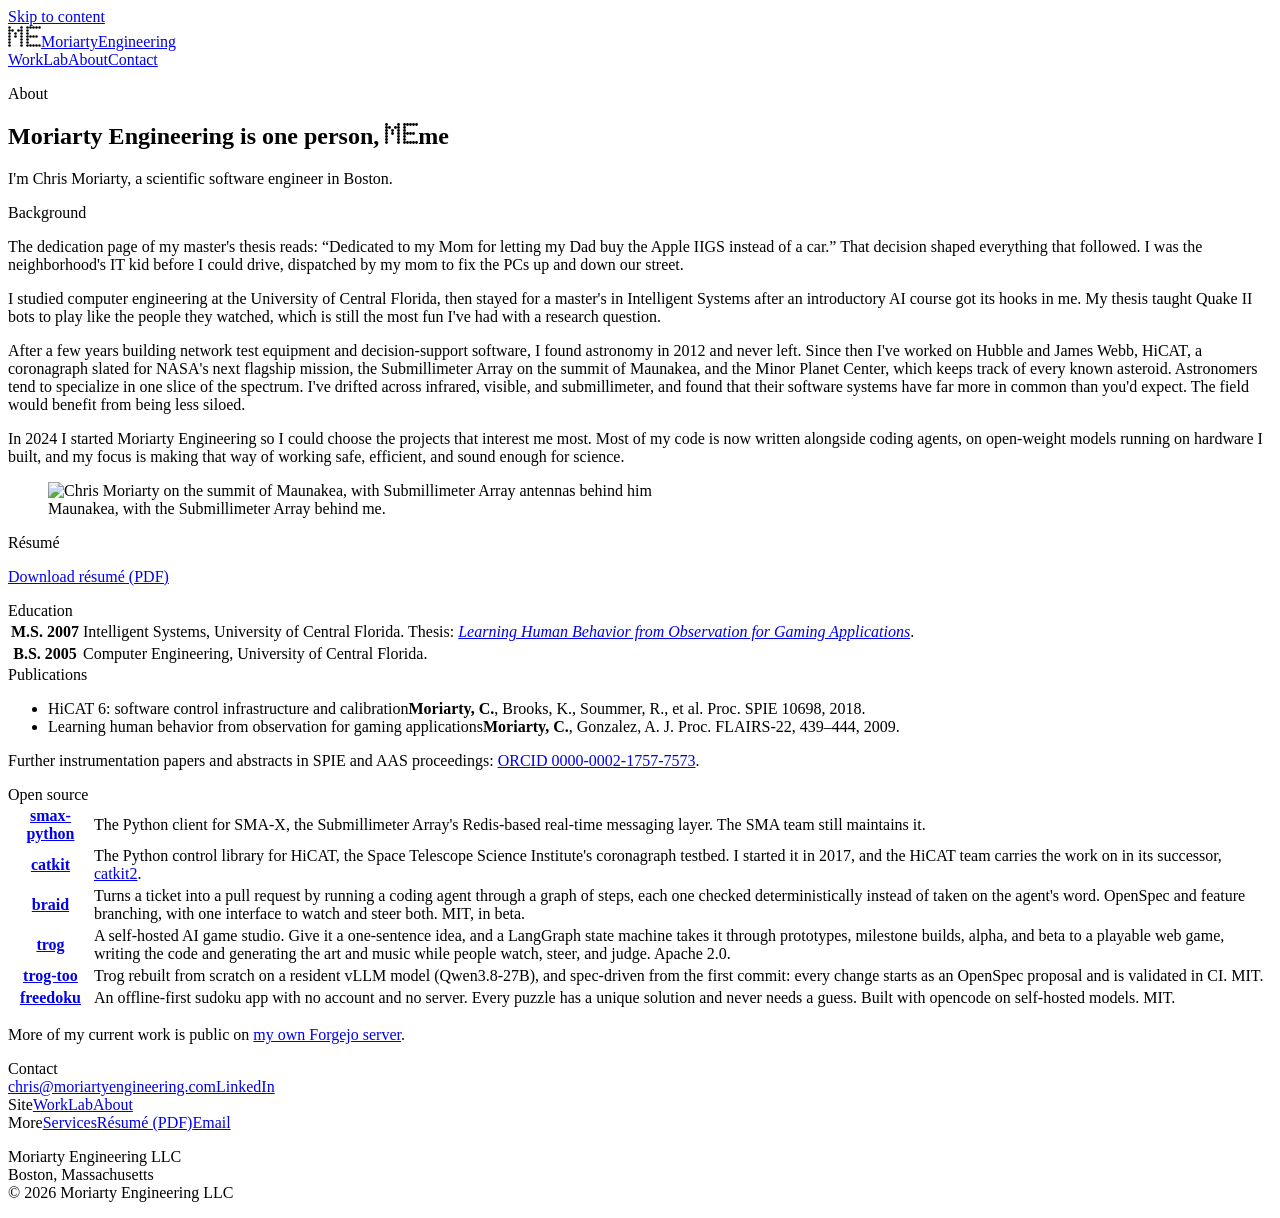
==== commit 6f779ff7: "Publish llc-homepage 62eded4" ====
--- a/site/about/index.html
+++ b/site/about/index.html
@@ -1 +1 @@
-<!DOCTYPE html><html lang="en"><head><meta charset="utf-8"><meta name="viewport" content="width=device-width, initial-scale=1"><title>About · Christopher Moriarty</title><meta name="description" content="Moriarty Engineering is one engineer: Christopher Moriarty, a scientific software engineer in Boston working across computer engineering, machine learning, and astrophysics."><link rel="canonical" href="https://www.moriartyengineering.com/about/"><link rel="icon" href="/favicon.svg" type="image/svg+xml"><link rel="sitemap" href="/sitemap-index.xml"><meta name="theme-color" content="#FAF7F0"><meta property="og:type" content="website"><meta property="og:site_name" content="Moriarty Engineering"><meta property="og:title" content="About · Christopher Moriarty"><meta property="og:description" content="Moriarty Engineering is one engineer: Christopher Moriarty, a scientific software engineer in Boston working across computer engineering, machine learning, and astrophysics."><meta property="og:url" content="https://www.moriartyengineering.com/about/"><meta property="og:image" content="https://www.moriartyengineering.com/og.jpg"><meta property="og:image:alt" content="Six Submillimeter Array antennas on Maunakea at dusk"><meta name="twitter:card" content="summary_large_image"><link rel="stylesheet" href="/_astro/Base.parntuEh.css"></head><body><a class="skip" href="#main">Skip to content</a><div class="shell"><header class="mast"><a class="lockup" href="/" aria-label="Moriarty Engineering, home"><svg class="mono" viewBox="0 0 11 7" width="33" height="21" aria-hidden="true" focusable="false"><circle cx="0.5" cy="0.5" r="0.42"></circle><circle cx="4.5" cy="0.5" r="0.42"></circle><circle cx="0.5" cy="1.5" r="0.42"></circle><circle cx="1.5" cy="1.5" r="0.42"></circle><circle cx="3.5" cy="1.5" r="0.42"></circle><circle cx="4.5" cy="1.5" r="0.42"></circle><circle cx="0.5" cy="2.5" r="0.42"></circle><circle cx="2.5" cy="2.5" r="0.42"></circle><circle cx="4.5" cy="2.5" r="0.42"></circle><circle cx="0.5" cy="3.5" r="0.42"></circle><circle cx="2.5" cy="3.5" r="0.42"></circle><circle cx="4.5" cy="3.5" r="0.42"></circle><circle cx="0.5" cy="4.5" r="0.42"></circle><circle cx="4.5" cy="4.5" r="0.42"></circle><circle cx="0.5" cy="5.5" r="0.42"></circle><circle cx="4.5" cy="5.5" r="0.42"></circle><circle cx="0.5" cy="6.5" r="0.42"></circle><circle cx="4.5" cy="6.5" r="0.42"></circle><circle cx="6.5" cy="0.5" r="0.42"></circle><circle cx="7.5" cy="0.5" r="0.42"></circle><circle cx="8.5" cy="0.5" r="0.42"></circle><circle cx="9.5" cy="0.5" r="0.42"></circle><circle cx="10.5" cy="0.5" r="0.42"></circle><circle cx="6.5" cy="1.5" r="0.42"></circle><circle cx="6.5" cy="2.5" r="0.42"></circle><circle cx="6.5" cy="3.5" r="0.42"></circle><circle cx="7.5" cy="3.5" r="0.42"></circle><circle cx="8.5" cy="3.5" r="0.42"></circle><circle cx="9.5" cy="3.5" r="0.42"></circle><circle cx="6.5" cy="4.5" r="0.42"></circle><circle cx="6.5" cy="5.5" r="0.42"></circle><circle cx="6.5" cy="6.5" r="0.42"></circle><circle cx="7.5" cy="6.5" r="0.42"></circle><circle cx="8.5" cy="6.5" r="0.42"></circle><circle cx="9.5" cy="6.5" r="0.42"></circle><circle cx="10.5" cy="6.5" r="0.42"></circle></svg><span><span class="n1">Moriarty</span><span class="n2">Engineering</span></span></a><nav class="primary" aria-label="Primary"><a href="/#work">Work</a><a href="/#lab">Lab</a><a href="/about/" aria-current="page">About</a><a href="/#contact">Contact</a></nav></header><main id="main"><section class="hero"><p class="kicker eyebrow">About</p><h1 class="thesis">Moriarty Engineering is one <span class="nowrap">person, <svg class="mono thesisMono" viewBox="0 0 11 7" width="33" height="21" aria-hidden="true" focusable="false"><circle cx="0.5" cy="0.5" r="0.47"></circle><circle cx="4.5" cy="0.5" r="0.47"></circle><circle cx="0.5" cy="1.5" r="0.47"></circle><circle cx="1.5" cy="1.5" r="0.47"></circle><circle cx="3.5" cy="1.5" r="0.47"></circle><circle cx="4.5" cy="1.5" r="0.47"></circle><circle cx="0.5" cy="2.5" r="0.47"></circle><circle cx="2.5" cy="2.5" r="0.47"></circle><circle cx="4.5" cy="2.5" r="0.47"></circle><circle cx="0.5" cy="3.5" r="0.47"></circle><circle cx="2.5" cy="3.5" r="0.47"></circle><circle cx="4.5" cy="3.5" r="0.47"></circle><circle cx="0.5" cy="4.5" r="0.47"></circle><circle cx="4.5" cy="4.5" r="0.47"></circle><circle cx="0.5" cy="5.5" r="0.47"></circle><circle cx="4.5" cy="5.5" r="0.47"></circle><circle cx="0.5" cy="6.5" r="0.47"></circle><circle cx="4.5" cy="6.5" r="0.47"></circle><circle cx="6.5" cy="0.5" r="0.47"></circle><circle cx="7.5" cy="0.5" r="0.47"></circle><circle cx="8.5" cy="0.5" r="0.47"></circle><circle cx="9.5" cy="0.5" r="0.47"></circle><circle cx="10.5" cy="0.5" r="0.47"></circle><circle cx="6.5" cy="1.5" r="0.47"></circle><circle cx="6.5" cy="2.5" r="0.47"></circle><circle cx="6.5" cy="3.5" r="0.47"></circle><circle cx="7.5" cy="3.5" r="0.47"></circle><circle cx="8.5" cy="3.5" r="0.47"></circle><circle cx="9.5" cy="3.5" r="0.47"></circle><circle cx="6.5" cy="4.5" r="0.47"></circle><circle cx="6.5" cy="5.5" r="0.47"></circle><circle cx="6.5" cy="6.5" r="0.47"></circle><circle cx="7.5" cy="6.5" r="0.47"></circle><circle cx="8.5" cy="6.5" r="0.47"></circle><circle cx="9.5" cy="6.5" r="0.47"></circle><circle cx="10.5" cy="6.5" r="0.47"></circle></svg><span class="vh">me</span></span></h1><p class="standfirst">I'm Chris Moriarty, a scientific software engineer in Boston.</p></section><div class="band"><div class="rail">Background</div><div class="aboutGrid"><div class="prose"><p>The dedication page of my master's thesis reads: “Dedicated to my Mom for letting my Dad buy the Apple IIGS instead of a car.” That decision shaped everything that followed. I was the neighborhood's IT kid before I could drive, dispatched by my mom to fix the PCs up and down our street.</p><p>I studied computer engineering at the University of Central Florida, then stayed for a master's in Intelligent Systems after an introductory AI course got its hooks in me. My thesis taught Quake II bots to play like the people they watched, which is still the most fun I've had with a research question.</p><p>After a few years building network test equipment and decision-support software, I found astronomy in 2012 and never left. Since then I've worked on Hubble and James Webb, HiCAT, a coronagraph slated for NASA's next flagship mission, the Submillimeter Array on the summit of Maunakea, and the Minor Planet Center, which keeps track of every known asteroid. Astronomers tend to specialize in one slice of the spectrum. I've drifted across infrared, visible, and submillimeter, and found that their software systems have far more in common than you'd expect. The field would benefit from being less siloed.</p><p>In 2024 I started Moriarty Engineering so I could choose the projects that interest me most, for observatories and research groups. Most of my code is now written alongside coding agents, on open-weight models running on hardware I built, and my focus is making that way of working safe, efficient, and sound enough for science.</p></div><figure class="aboutPhoto"><img src="/_astro/maunakea.CzhaQPjl_dz9zt.webp" srcset="/_astro/maunakea.CzhaQPjl_Z1nSAOz.webp 420w, /_astro/maunakea.CzhaQPjl_1f9shF.webp 840w" alt="Chris Moriarty on the summit of Maunakea, with Submillimeter Array antennas behind him" sizes="(max-width: 760px) 100vw, 340px" loading="lazy" decoding="async" width="1920" height="1440"><figcaption>Maunakea, with the Submillimeter Array behind me.</figcaption></figure></div></div><div class="band"><div class="rail">Résumé</div><div class="stack tight"><p><a class="btn" href="/Christopher_Moriarty_Resume.pdf" target="_blank" rel="noopener">Download résumé (PDF)</a></p></div></div><div class="band"><div class="rail">Education</div><table class="spec"><tr><th scope="row">M.S. 2007</th><td>Intelligent Systems, University of Central Florida. Thesis: <a href="https://stars.library.ucf.edu/etd/3269/" target="_blank" rel="noopener"><em>Learning Human Behavior from Observation for Gaming Applications</em></a>.</td></tr><tr><th scope="row">B.S. 2005</th><td>Computer Engineering, University of Central Florida.</td></tr></table></div><div class="band"><div class="rail">Publications</div><div class="stack tight"><ul class="pubs"><li><span class="pt">HiCAT 6: software control infrastructure and calibration</span><span class="pm"><b>Moriarty, C.</b>, Brooks, K., Soummer, R., et al. Proc. SPIE 10698, 2018.</span></li><li><span class="pt">Learning human behavior from observation for gaming applications</span><span class="pm"><b>Moriarty, C.</b>, Gonzalez, A. J. Proc. FLAIRS-22, 439–444, 2009.</span></li></ul><p class="lede">Further instrumentation papers and abstracts in SPIE and AAS proceedings: <a href="https://orcid.org/0000-0002-1757-7573">ORCID 0000-0002-1757-7573</a>.</p></div></div><div class="band"><div class="rail">Open source</div><div class="stack tight"><table class="spec"><tr><th scope="row"><a href="https://github.com/Smithsonian/smax-python">smax-python</a></th><td>The Python client for SMA-X, the Submillimeter Array's Redis-based real-time messaging layer. The SMA team still maintains it.</td></tr><tr><th scope="row"><a href="https://github.com/spacetelescope/catkit">catkit</a></th><td>The Python control library for HiCAT, the Space Telescope Science Institute's coronagraph testbed. I started it in 2017, and the HiCAT team carries the work on in its successor, <a href="https://github.com/spacetelescope/catkit2">catkit2</a>.</td></tr><tr><th scope="row"><a href="https://forgejo.underthere.xyz/cmoriarty/braid">braid</a></th><td>Turns a ticket into a pull request by running a coding agent through a graph of steps, each one checked deterministically instead of taken on the agent's word. OpenSpec and feature branching, with one interface to watch and steer both. MIT, in beta.</td></tr><tr><th scope="row"><a href="https://forgejo.underthere.xyz/cmoriarty/trog">trog</a></th><td>A self-hosted AI game studio. Give it a one-sentence idea, and a LangGraph state machine takes it through prototypes, milestone builds, alpha, and beta to a playable web game, writing the code and generating the art and music while people watch, steer, and judge. Apache 2.0.</td></tr><tr><th scope="row"><a href="https://forgejo.underthere.xyz/cmoriarty/trog-too">trog-too</a></th><td>Trog rebuilt from scratch on a resident vLLM model (Qwen3.8-27B), and spec-driven from the first commit: every change starts as an OpenSpec proposal and is validated in CI. MIT.</td></tr><tr><th scope="row"><a href="https://forgejo.underthere.xyz/cmoriarty/freedoku">freedoku</a></th><td>An offline-first sudoku app with no account and no server. Every puzzle has a unique solution and never needs a guess. Built with opencode on self-hosted models. MIT.</td></tr></table><p class="lede">More of my current work is public on <a href="https://forgejo.underthere.xyz/cmoriarty">my own Forgejo server</a>.</p></div></div><div class="band"><div class="rail">Contact</div><div class="heroFoot"><a class="btn" href="mailto:chris@moriartyengineering.com">chris@moriartyengineering.com</a><a class="btn ghost" href="https://www.linkedin.com/in/chris-moriarty-9722416/">LinkedIn</a></div></div></main><footer class="site"><div class="fgrid"><nav aria-label="Footer"><span class="ftitle">Site</span><a href="/#work">Work</a><a href="/#lab">Lab</a><a href="/about/">About</a></nav><nav aria-label="Footer secondary"><span class="ftitle">More</span><a href="/services/">Services</a><a href="/Christopher_Moriarty_Resume.pdf" target="_blank" rel="noopener">Résumé (PDF)</a><a href="mailto:chris@moriartyengineering.com">Email</a></nav><p class="legal">Moriarty Engineering LLC<br>Boston, Massachusetts<br>© 2026 Moriarty Engineering LLC</p></div></footer></div></body></html>+<!DOCTYPE html><html lang="en"><head><meta charset="utf-8"><meta name="viewport" content="width=device-width, initial-scale=1"><title>About · Christopher Moriarty</title><meta name="description" content="Moriarty Engineering is one engineer: Christopher Moriarty, a scientific software engineer in Boston working across computer engineering, machine learning, and astrophysics."><link rel="canonical" href="https://www.moriartyengineering.com/about/"><link rel="icon" href="/favicon.svg" type="image/svg+xml"><link rel="sitemap" href="/sitemap-index.xml"><meta name="theme-color" content="#FAF7F0"><meta property="og:type" content="website"><meta property="og:site_name" content="Moriarty Engineering"><meta property="og:title" content="About · Christopher Moriarty"><meta property="og:description" content="Moriarty Engineering is one engineer: Christopher Moriarty, a scientific software engineer in Boston working across computer engineering, machine learning, and astrophysics."><meta property="og:url" content="https://www.moriartyengineering.com/about/"><meta property="og:image" content="https://www.moriartyengineering.com/og.jpg"><meta property="og:image:alt" content="Six Submillimeter Array antennas on Maunakea at dusk"><meta name="twitter:card" content="summary_large_image"><link rel="stylesheet" href="/_astro/Base.parntuEh.css"></head><body><a class="skip" href="#main">Skip to content</a><div class="shell"><header class="mast"><a class="lockup" href="/" aria-label="Moriarty Engineering, home"><svg class="mono" viewBox="0 0 11 7" width="33" height="21" aria-hidden="true" focusable="false"><circle cx="0.5" cy="0.5" r="0.42"></circle><circle cx="4.5" cy="0.5" r="0.42"></circle><circle cx="0.5" cy="1.5" r="0.42"></circle><circle cx="1.5" cy="1.5" r="0.42"></circle><circle cx="3.5" cy="1.5" r="0.42"></circle><circle cx="4.5" cy="1.5" r="0.42"></circle><circle cx="0.5" cy="2.5" r="0.42"></circle><circle cx="2.5" cy="2.5" r="0.42"></circle><circle cx="4.5" cy="2.5" r="0.42"></circle><circle cx="0.5" cy="3.5" r="0.42"></circle><circle cx="2.5" cy="3.5" r="0.42"></circle><circle cx="4.5" cy="3.5" r="0.42"></circle><circle cx="0.5" cy="4.5" r="0.42"></circle><circle cx="4.5" cy="4.5" r="0.42"></circle><circle cx="0.5" cy="5.5" r="0.42"></circle><circle cx="4.5" cy="5.5" r="0.42"></circle><circle cx="0.5" cy="6.5" r="0.42"></circle><circle cx="4.5" cy="6.5" r="0.42"></circle><circle cx="6.5" cy="0.5" r="0.42"></circle><circle cx="7.5" cy="0.5" r="0.42"></circle><circle cx="8.5" cy="0.5" r="0.42"></circle><circle cx="9.5" cy="0.5" r="0.42"></circle><circle cx="10.5" cy="0.5" r="0.42"></circle><circle cx="6.5" cy="1.5" r="0.42"></circle><circle cx="6.5" cy="2.5" r="0.42"></circle><circle cx="6.5" cy="3.5" r="0.42"></circle><circle cx="7.5" cy="3.5" r="0.42"></circle><circle cx="8.5" cy="3.5" r="0.42"></circle><circle cx="9.5" cy="3.5" r="0.42"></circle><circle cx="6.5" cy="4.5" r="0.42"></circle><circle cx="6.5" cy="5.5" r="0.42"></circle><circle cx="6.5" cy="6.5" r="0.42"></circle><circle cx="7.5" cy="6.5" r="0.42"></circle><circle cx="8.5" cy="6.5" r="0.42"></circle><circle cx="9.5" cy="6.5" r="0.42"></circle><circle cx="10.5" cy="6.5" r="0.42"></circle></svg><span><span class="n1">Moriarty</span><span class="n2">Engineering</span></span></a><nav class="primary" aria-label="Primary"><a href="/#work">Work</a><a href="/#lab">Lab</a><a href="/about/" aria-current="page">About</a><a href="/#contact">Contact</a></nav></header><main id="main"><section class="hero"><p class="kicker eyebrow">About</p><h1 class="thesis">Moriarty Engineering is one <span class="nowrap">person, <svg class="mono thesisMono" viewBox="0 0 11 7" width="33" height="21" aria-hidden="true" focusable="false"><circle cx="0.5" cy="0.5" r="0.47"></circle><circle cx="4.5" cy="0.5" r="0.47"></circle><circle cx="0.5" cy="1.5" r="0.47"></circle><circle cx="1.5" cy="1.5" r="0.47"></circle><circle cx="3.5" cy="1.5" r="0.47"></circle><circle cx="4.5" cy="1.5" r="0.47"></circle><circle cx="0.5" cy="2.5" r="0.47"></circle><circle cx="2.5" cy="2.5" r="0.47"></circle><circle cx="4.5" cy="2.5" r="0.47"></circle><circle cx="0.5" cy="3.5" r="0.47"></circle><circle cx="2.5" cy="3.5" r="0.47"></circle><circle cx="4.5" cy="3.5" r="0.47"></circle><circle cx="0.5" cy="4.5" r="0.47"></circle><circle cx="4.5" cy="4.5" r="0.47"></circle><circle cx="0.5" cy="5.5" r="0.47"></circle><circle cx="4.5" cy="5.5" r="0.47"></circle><circle cx="0.5" cy="6.5" r="0.47"></circle><circle cx="4.5" cy="6.5" r="0.47"></circle><circle cx="6.5" cy="0.5" r="0.47"></circle><circle cx="7.5" cy="0.5" r="0.47"></circle><circle cx="8.5" cy="0.5" r="0.47"></circle><circle cx="9.5" cy="0.5" r="0.47"></circle><circle cx="10.5" cy="0.5" r="0.47"></circle><circle cx="6.5" cy="1.5" r="0.47"></circle><circle cx="6.5" cy="2.5" r="0.47"></circle><circle cx="6.5" cy="3.5" r="0.47"></circle><circle cx="7.5" cy="3.5" r="0.47"></circle><circle cx="8.5" cy="3.5" r="0.47"></circle><circle cx="9.5" cy="3.5" r="0.47"></circle><circle cx="6.5" cy="4.5" r="0.47"></circle><circle cx="6.5" cy="5.5" r="0.47"></circle><circle cx="6.5" cy="6.5" r="0.47"></circle><circle cx="7.5" cy="6.5" r="0.47"></circle><circle cx="8.5" cy="6.5" r="0.47"></circle><circle cx="9.5" cy="6.5" r="0.47"></circle><circle cx="10.5" cy="6.5" r="0.47"></circle></svg><span class="vh">me</span></span></h1><p class="standfirst">I'm Chris Moriarty, a scientific software engineer in Boston.</p></section><div class="band"><div class="rail">Background</div><div class="aboutGrid"><div class="prose"><p>The dedication page of my master's thesis reads: “Dedicated to my Mom for letting my Dad buy the Apple IIGS instead of a car.” That decision shaped everything that followed. I was the neighborhood's IT kid before I could drive, dispatched by my mom to fix the PCs up and down our street.</p><p>I studied computer engineering at the University of Central Florida, then stayed for a master's in Intelligent Systems after an introductory AI course got its hooks in me. My thesis taught Quake II bots to play like the people they watched, which is still the most fun I've had with a research question.</p><p>After a few years building network test equipment and decision-support software, I found astronomy in 2012 and never left. Since then I've worked on Hubble and James Webb, HiCAT, a coronagraph slated for NASA's next flagship mission, the Submillimeter Array on the summit of Maunakea, and the Minor Planet Center, which keeps track of every known asteroid. Astronomers tend to specialize in one slice of the spectrum. I've drifted across infrared, visible, and submillimeter, and found that their software systems have far more in common than you'd expect. The field would benefit from being less siloed.</p><p>In 2024 I started Moriarty Engineering so I could choose the projects that interest me most. Most of my code is now written alongside coding agents, on open-weight models running on hardware I built, and my focus is making that way of working safe, efficient, and sound enough for science.</p></div><figure class="aboutPhoto"><img src="/_astro/maunakea.CzhaQPjl_dz9zt.webp" srcset="/_astro/maunakea.CzhaQPjl_Z1nSAOz.webp 420w, /_astro/maunakea.CzhaQPjl_1f9shF.webp 840w" alt="Chris Moriarty on the summit of Maunakea, with Submillimeter Array antennas behind him" sizes="(max-width: 760px) 100vw, 340px" loading="lazy" decoding="async" width="1920" height="1440"><figcaption>Maunakea, with the Submillimeter Array behind me.</figcaption></figure></div></div><div class="band"><div class="rail">Résumé</div><div class="stack tight"><p><a class="btn" href="/Christopher_Moriarty_Resume.pdf" target="_blank" rel="noopener">Download résumé (PDF)</a></p></div></div><div class="band"><div class="rail">Education</div><table class="spec"><tr><th scope="row">M.S. 2007</th><td>Intelligent Systems, University of Central Florida. Thesis: <a href="https://stars.library.ucf.edu/etd/3269/" target="_blank" rel="noopener"><em>Learning Human Behavior from Observation for Gaming Applications</em></a>.</td></tr><tr><th scope="row">B.S. 2005</th><td>Computer Engineering, University of Central Florida.</td></tr></table></div><div class="band"><div class="rail">Publications</div><div class="stack tight"><ul class="pubs"><li><span class="pt">HiCAT 6: software control infrastructure and calibration</span><span class="pm"><b>Moriarty, C.</b>, Brooks, K., Soummer, R., et al. Proc. SPIE 10698, 2018.</span></li><li><span class="pt">Learning human behavior from observation for gaming applications</span><span class="pm"><b>Moriarty, C.</b>, Gonzalez, A. J. Proc. FLAIRS-22, 439–444, 2009.</span></li></ul><p class="lede">Further instrumentation papers and abstracts in SPIE and AAS proceedings: <a href="https://orcid.org/0000-0002-1757-7573">ORCID 0000-0002-1757-7573</a>.</p></div></div><div class="band"><div class="rail">Open source</div><div class="stack tight"><table class="spec"><tr><th scope="row"><a href="https://github.com/Smithsonian/smax-python">smax-python</a></th><td>The Python client for SMA-X, the Submillimeter Array's Redis-based real-time messaging layer. The SMA team still maintains it.</td></tr><tr><th scope="row"><a href="https://github.com/spacetelescope/catkit">catkit</a></th><td>The Python control library for HiCAT, the Space Telescope Science Institute's coronagraph testbed. I started it in 2017, and the HiCAT team carries the work on in its successor, <a href="https://github.com/spacetelescope/catkit2">catkit2</a>.</td></tr><tr><th scope="row"><a href="https://forgejo.underthere.xyz/cmoriarty/braid">braid</a></th><td>Turns a ticket into a pull request by running a coding agent through a graph of steps, each one checked deterministically instead of taken on the agent's word. OpenSpec and feature branching, with one interface to watch and steer both. MIT, in beta.</td></tr><tr><th scope="row"><a href="https://forgejo.underthere.xyz/cmoriarty/trog">trog</a></th><td>A self-hosted AI game studio. Give it a one-sentence idea, and a LangGraph state machine takes it through prototypes, milestone builds, alpha, and beta to a playable web game, writing the code and generating the art and music while people watch, steer, and judge. Apache 2.0.</td></tr><tr><th scope="row"><a href="https://forgejo.underthere.xyz/cmoriarty/trog-too">trog-too</a></th><td>Trog rebuilt from scratch on a resident vLLM model (Qwen3.8-27B), and spec-driven from the first commit: every change starts as an OpenSpec proposal and is validated in CI. MIT.</td></tr><tr><th scope="row"><a href="https://forgejo.underthere.xyz/cmoriarty/freedoku">freedoku</a></th><td>An offline-first sudoku app with no account and no server. Every puzzle has a unique solution and never needs a guess. Built with opencode on self-hosted models. MIT.</td></tr></table><p class="lede">More of my current work is public on <a href="https://forgejo.underthere.xyz/cmoriarty">my own Forgejo server</a>.</p></div></div><div class="band"><div class="rail">Contact</div><div class="heroFoot"><a class="btn" href="mailto:chris@moriartyengineering.com">chris@moriartyengineering.com</a><a class="btn ghost" href="https://www.linkedin.com/in/chris-moriarty-9722416/">LinkedIn</a></div></div></main><footer class="site"><div class="fgrid"><nav aria-label="Footer"><span class="ftitle">Site</span><a href="/#work">Work</a><a href="/#lab">Lab</a><a href="/about/">About</a></nav><nav aria-label="Footer secondary"><span class="ftitle">More</span><a href="/services/">Services</a><a href="/Christopher_Moriarty_Resume.pdf" target="_blank" rel="noopener">Résumé (PDF)</a><a href="mailto:chris@moriartyengineering.com">Email</a></nav><p class="legal">Moriarty Engineering LLC<br>Boston, Massachusetts<br>© 2026 Moriarty Engineering LLC</p></div></footer></div></body></html>
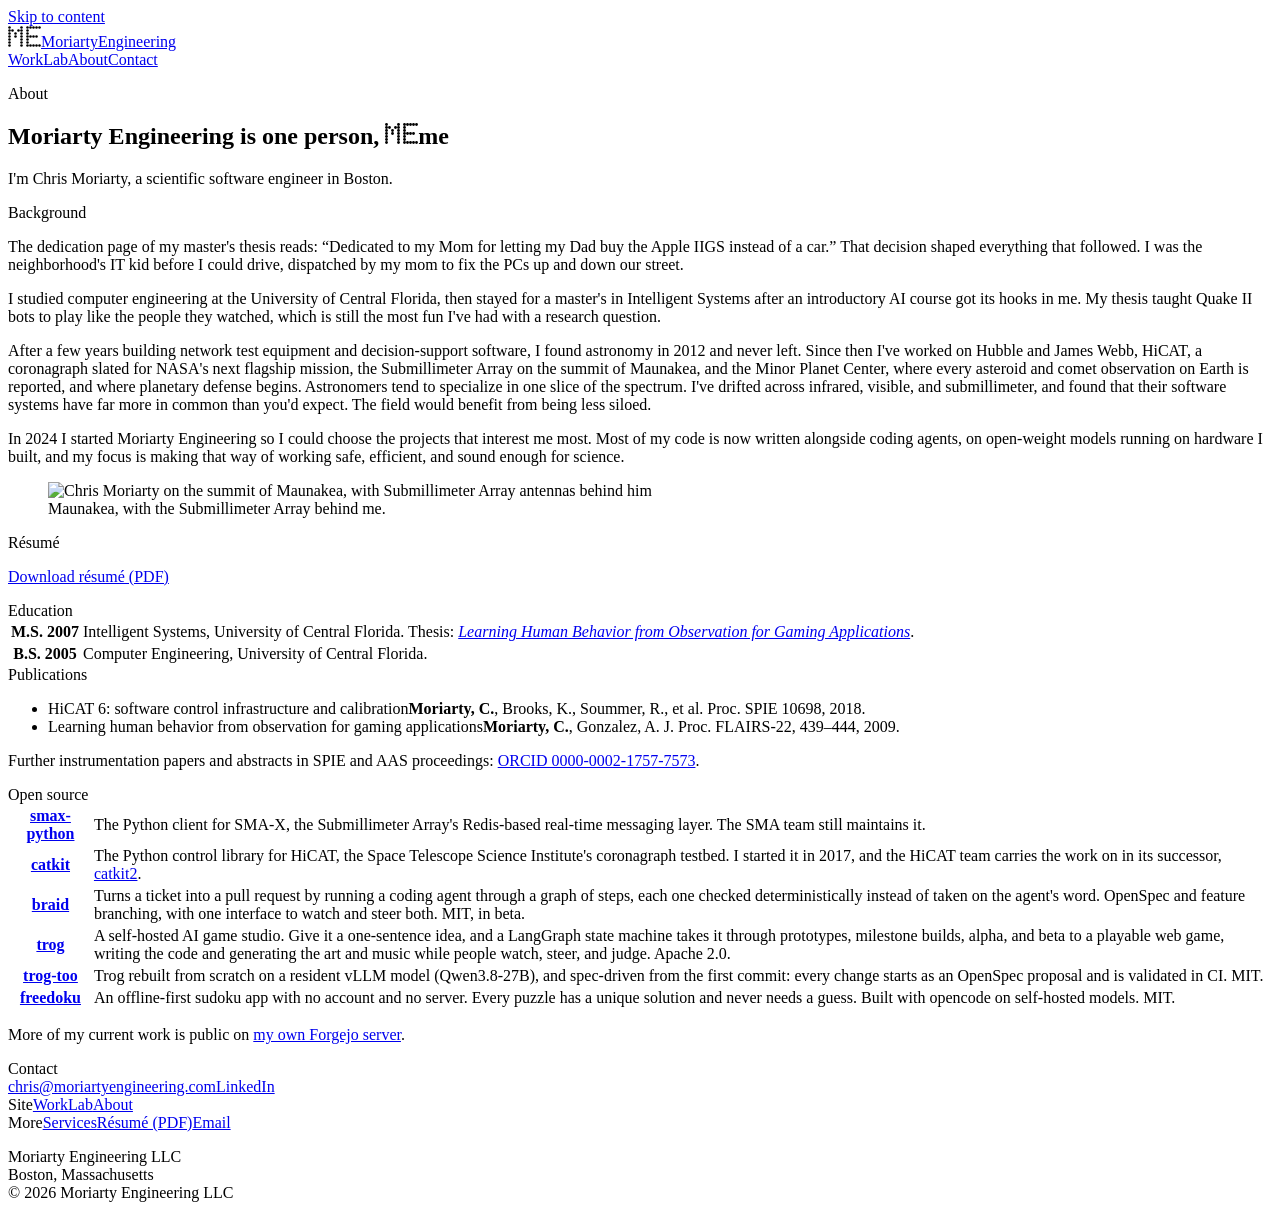
==== commit 4d578f7d: "Publish llc-homepage b0397ce" ====
--- a/site/about/index.html
+++ b/site/about/index.html
@@ -1 +1 @@
-<!DOCTYPE html><html lang="en"><head><meta charset="utf-8"><meta name="viewport" content="width=device-width, initial-scale=1"><title>About · Christopher Moriarty</title><meta name="description" content="Moriarty Engineering is one engineer: Christopher Moriarty, a scientific software engineer in Boston working across computer engineering, machine learning, and astrophysics."><link rel="canonical" href="https://www.moriartyengineering.com/about/"><link rel="icon" href="/favicon.svg" type="image/svg+xml"><link rel="sitemap" href="/sitemap-index.xml"><meta name="theme-color" content="#FAF7F0"><meta property="og:type" content="website"><meta property="og:site_name" content="Moriarty Engineering"><meta property="og:title" content="About · Christopher Moriarty"><meta property="og:description" content="Moriarty Engineering is one engineer: Christopher Moriarty, a scientific software engineer in Boston working across computer engineering, machine learning, and astrophysics."><meta property="og:url" content="https://www.moriartyengineering.com/about/"><meta property="og:image" content="https://www.moriartyengineering.com/og.jpg"><meta property="og:image:alt" content="Six Submillimeter Array antennas on Maunakea at dusk"><meta name="twitter:card" content="summary_large_image"><link rel="stylesheet" href="/_astro/Base.parntuEh.css"></head><body><a class="skip" href="#main">Skip to content</a><div class="shell"><header class="mast"><a class="lockup" href="/" aria-label="Moriarty Engineering, home"><svg class="mono" viewBox="0 0 11 7" width="33" height="21" aria-hidden="true" focusable="false"><circle cx="0.5" cy="0.5" r="0.42"></circle><circle cx="4.5" cy="0.5" r="0.42"></circle><circle cx="0.5" cy="1.5" r="0.42"></circle><circle cx="1.5" cy="1.5" r="0.42"></circle><circle cx="3.5" cy="1.5" r="0.42"></circle><circle cx="4.5" cy="1.5" r="0.42"></circle><circle cx="0.5" cy="2.5" r="0.42"></circle><circle cx="2.5" cy="2.5" r="0.42"></circle><circle cx="4.5" cy="2.5" r="0.42"></circle><circle cx="0.5" cy="3.5" r="0.42"></circle><circle cx="2.5" cy="3.5" r="0.42"></circle><circle cx="4.5" cy="3.5" r="0.42"></circle><circle cx="0.5" cy="4.5" r="0.42"></circle><circle cx="4.5" cy="4.5" r="0.42"></circle><circle cx="0.5" cy="5.5" r="0.42"></circle><circle cx="4.5" cy="5.5" r="0.42"></circle><circle cx="0.5" cy="6.5" r="0.42"></circle><circle cx="4.5" cy="6.5" r="0.42"></circle><circle cx="6.5" cy="0.5" r="0.42"></circle><circle cx="7.5" cy="0.5" r="0.42"></circle><circle cx="8.5" cy="0.5" r="0.42"></circle><circle cx="9.5" cy="0.5" r="0.42"></circle><circle cx="10.5" cy="0.5" r="0.42"></circle><circle cx="6.5" cy="1.5" r="0.42"></circle><circle cx="6.5" cy="2.5" r="0.42"></circle><circle cx="6.5" cy="3.5" r="0.42"></circle><circle cx="7.5" cy="3.5" r="0.42"></circle><circle cx="8.5" cy="3.5" r="0.42"></circle><circle cx="9.5" cy="3.5" r="0.42"></circle><circle cx="6.5" cy="4.5" r="0.42"></circle><circle cx="6.5" cy="5.5" r="0.42"></circle><circle cx="6.5" cy="6.5" r="0.42"></circle><circle cx="7.5" cy="6.5" r="0.42"></circle><circle cx="8.5" cy="6.5" r="0.42"></circle><circle cx="9.5" cy="6.5" r="0.42"></circle><circle cx="10.5" cy="6.5" r="0.42"></circle></svg><span><span class="n1">Moriarty</span><span class="n2">Engineering</span></span></a><nav class="primary" aria-label="Primary"><a href="/#work">Work</a><a href="/#lab">Lab</a><a href="/about/" aria-current="page">About</a><a href="/#contact">Contact</a></nav></header><main id="main"><section class="hero"><p class="kicker eyebrow">About</p><h1 class="thesis">Moriarty Engineering is one <span class="nowrap">person, <svg class="mono thesisMono" viewBox="0 0 11 7" width="33" height="21" aria-hidden="true" focusable="false"><circle cx="0.5" cy="0.5" r="0.47"></circle><circle cx="4.5" cy="0.5" r="0.47"></circle><circle cx="0.5" cy="1.5" r="0.47"></circle><circle cx="1.5" cy="1.5" r="0.47"></circle><circle cx="3.5" cy="1.5" r="0.47"></circle><circle cx="4.5" cy="1.5" r="0.47"></circle><circle cx="0.5" cy="2.5" r="0.47"></circle><circle cx="2.5" cy="2.5" r="0.47"></circle><circle cx="4.5" cy="2.5" r="0.47"></circle><circle cx="0.5" cy="3.5" r="0.47"></circle><circle cx="2.5" cy="3.5" r="0.47"></circle><circle cx="4.5" cy="3.5" r="0.47"></circle><circle cx="0.5" cy="4.5" r="0.47"></circle><circle cx="4.5" cy="4.5" r="0.47"></circle><circle cx="0.5" cy="5.5" r="0.47"></circle><circle cx="4.5" cy="5.5" r="0.47"></circle><circle cx="0.5" cy="6.5" r="0.47"></circle><circle cx="4.5" cy="6.5" r="0.47"></circle><circle cx="6.5" cy="0.5" r="0.47"></circle><circle cx="7.5" cy="0.5" r="0.47"></circle><circle cx="8.5" cy="0.5" r="0.47"></circle><circle cx="9.5" cy="0.5" r="0.47"></circle><circle cx="10.5" cy="0.5" r="0.47"></circle><circle cx="6.5" cy="1.5" r="0.47"></circle><circle cx="6.5" cy="2.5" r="0.47"></circle><circle cx="6.5" cy="3.5" r="0.47"></circle><circle cx="7.5" cy="3.5" r="0.47"></circle><circle cx="8.5" cy="3.5" r="0.47"></circle><circle cx="9.5" cy="3.5" r="0.47"></circle><circle cx="6.5" cy="4.5" r="0.47"></circle><circle cx="6.5" cy="5.5" r="0.47"></circle><circle cx="6.5" cy="6.5" r="0.47"></circle><circle cx="7.5" cy="6.5" r="0.47"></circle><circle cx="8.5" cy="6.5" r="0.47"></circle><circle cx="9.5" cy="6.5" r="0.47"></circle><circle cx="10.5" cy="6.5" r="0.47"></circle></svg><span class="vh">me</span></span></h1><p class="standfirst">I'm Chris Moriarty, a scientific software engineer in Boston.</p></section><div class="band"><div class="rail">Background</div><div class="aboutGrid"><div class="prose"><p>The dedication page of my master's thesis reads: “Dedicated to my Mom for letting my Dad buy the Apple IIGS instead of a car.” That decision shaped everything that followed. I was the neighborhood's IT kid before I could drive, dispatched by my mom to fix the PCs up and down our street.</p><p>I studied computer engineering at the University of Central Florida, then stayed for a master's in Intelligent Systems after an introductory AI course got its hooks in me. My thesis taught Quake II bots to play like the people they watched, which is still the most fun I've had with a research question.</p><p>After a few years building network test equipment and decision-support software, I found astronomy in 2012 and never left. Since then I've worked on Hubble and James Webb, HiCAT, a coronagraph slated for NASA's next flagship mission, the Submillimeter Array on the summit of Maunakea, and the Minor Planet Center, which keeps track of every known asteroid. Astronomers tend to specialize in one slice of the spectrum. I've drifted across infrared, visible, and submillimeter, and found that their software systems have far more in common than you'd expect. The field would benefit from being less siloed.</p><p>In 2024 I started Moriarty Engineering so I could choose the projects that interest me most. Most of my code is now written alongside coding agents, on open-weight models running on hardware I built, and my focus is making that way of working safe, efficient, and sound enough for science.</p></div><figure class="aboutPhoto"><img src="/_astro/maunakea.CzhaQPjl_dz9zt.webp" srcset="/_astro/maunakea.CzhaQPjl_Z1nSAOz.webp 420w, /_astro/maunakea.CzhaQPjl_1f9shF.webp 840w" alt="Chris Moriarty on the summit of Maunakea, with Submillimeter Array antennas behind him" sizes="(max-width: 760px) 100vw, 340px" loading="lazy" decoding="async" width="1920" height="1440"><figcaption>Maunakea, with the Submillimeter Array behind me.</figcaption></figure></div></div><div class="band"><div class="rail">Résumé</div><div class="stack tight"><p><a class="btn" href="/Christopher_Moriarty_Resume.pdf" target="_blank" rel="noopener">Download résumé (PDF)</a></p></div></div><div class="band"><div class="rail">Education</div><table class="spec"><tr><th scope="row">M.S. 2007</th><td>Intelligent Systems, University of Central Florida. Thesis: <a href="https://stars.library.ucf.edu/etd/3269/" target="_blank" rel="noopener"><em>Learning Human Behavior from Observation for Gaming Applications</em></a>.</td></tr><tr><th scope="row">B.S. 2005</th><td>Computer Engineering, University of Central Florida.</td></tr></table></div><div class="band"><div class="rail">Publications</div><div class="stack tight"><ul class="pubs"><li><span class="pt">HiCAT 6: software control infrastructure and calibration</span><span class="pm"><b>Moriarty, C.</b>, Brooks, K., Soummer, R., et al. Proc. SPIE 10698, 2018.</span></li><li><span class="pt">Learning human behavior from observation for gaming applications</span><span class="pm"><b>Moriarty, C.</b>, Gonzalez, A. J. Proc. FLAIRS-22, 439–444, 2009.</span></li></ul><p class="lede">Further instrumentation papers and abstracts in SPIE and AAS proceedings: <a href="https://orcid.org/0000-0002-1757-7573">ORCID 0000-0002-1757-7573</a>.</p></div></div><div class="band"><div class="rail">Open source</div><div class="stack tight"><table class="spec"><tr><th scope="row"><a href="https://github.com/Smithsonian/smax-python">smax-python</a></th><td>The Python client for SMA-X, the Submillimeter Array's Redis-based real-time messaging layer. The SMA team still maintains it.</td></tr><tr><th scope="row"><a href="https://github.com/spacetelescope/catkit">catkit</a></th><td>The Python control library for HiCAT, the Space Telescope Science Institute's coronagraph testbed. I started it in 2017, and the HiCAT team carries the work on in its successor, <a href="https://github.com/spacetelescope/catkit2">catkit2</a>.</td></tr><tr><th scope="row"><a href="https://forgejo.underthere.xyz/cmoriarty/braid">braid</a></th><td>Turns a ticket into a pull request by running a coding agent through a graph of steps, each one checked deterministically instead of taken on the agent's word. OpenSpec and feature branching, with one interface to watch and steer both. MIT, in beta.</td></tr><tr><th scope="row"><a href="https://forgejo.underthere.xyz/cmoriarty/trog">trog</a></th><td>A self-hosted AI game studio. Give it a one-sentence idea, and a LangGraph state machine takes it through prototypes, milestone builds, alpha, and beta to a playable web game, writing the code and generating the art and music while people watch, steer, and judge. Apache 2.0.</td></tr><tr><th scope="row"><a href="https://forgejo.underthere.xyz/cmoriarty/trog-too">trog-too</a></th><td>Trog rebuilt from scratch on a resident vLLM model (Qwen3.8-27B), and spec-driven from the first commit: every change starts as an OpenSpec proposal and is validated in CI. MIT.</td></tr><tr><th scope="row"><a href="https://forgejo.underthere.xyz/cmoriarty/freedoku">freedoku</a></th><td>An offline-first sudoku app with no account and no server. Every puzzle has a unique solution and never needs a guess. Built with opencode on self-hosted models. MIT.</td></tr></table><p class="lede">More of my current work is public on <a href="https://forgejo.underthere.xyz/cmoriarty">my own Forgejo server</a>.</p></div></div><div class="band"><div class="rail">Contact</div><div class="heroFoot"><a class="btn" href="mailto:chris@moriartyengineering.com">chris@moriartyengineering.com</a><a class="btn ghost" href="https://www.linkedin.com/in/chris-moriarty-9722416/">LinkedIn</a></div></div></main><footer class="site"><div class="fgrid"><nav aria-label="Footer"><span class="ftitle">Site</span><a href="/#work">Work</a><a href="/#lab">Lab</a><a href="/about/">About</a></nav><nav aria-label="Footer secondary"><span class="ftitle">More</span><a href="/services/">Services</a><a href="/Christopher_Moriarty_Resume.pdf" target="_blank" rel="noopener">Résumé (PDF)</a><a href="mailto:chris@moriartyengineering.com">Email</a></nav><p class="legal">Moriarty Engineering LLC<br>Boston, Massachusetts<br>© 2026 Moriarty Engineering LLC</p></div></footer></div></body></html>+<!DOCTYPE html><html lang="en"><head><meta charset="utf-8"><meta name="viewport" content="width=device-width, initial-scale=1"><title>About · Christopher Moriarty</title><meta name="description" content="Moriarty Engineering is one engineer: Christopher Moriarty, a scientific software engineer in Boston working across computer engineering, machine learning, and astrophysics."><link rel="canonical" href="https://www.moriartyengineering.com/about/"><link rel="icon" href="/favicon.svg" type="image/svg+xml"><link rel="sitemap" href="/sitemap-index.xml"><meta name="theme-color" content="#FAF7F0"><meta property="og:type" content="website"><meta property="og:site_name" content="Moriarty Engineering"><meta property="og:title" content="About · Christopher Moriarty"><meta property="og:description" content="Moriarty Engineering is one engineer: Christopher Moriarty, a scientific software engineer in Boston working across computer engineering, machine learning, and astrophysics."><meta property="og:url" content="https://www.moriartyengineering.com/about/"><meta property="og:image" content="https://www.moriartyengineering.com/og.jpg"><meta property="og:image:alt" content="Six Submillimeter Array antennas on Maunakea at dusk"><meta name="twitter:card" content="summary_large_image"><link rel="stylesheet" href="/_astro/Base.parntuEh.css"></head><body><a class="skip" href="#main">Skip to content</a><div class="shell"><header class="mast"><a class="lockup" href="/" aria-label="Moriarty Engineering, home"><svg class="mono" viewBox="0 0 11 7" width="33" height="21" aria-hidden="true" focusable="false"><circle cx="0.5" cy="0.5" r="0.42"></circle><circle cx="4.5" cy="0.5" r="0.42"></circle><circle cx="0.5" cy="1.5" r="0.42"></circle><circle cx="1.5" cy="1.5" r="0.42"></circle><circle cx="3.5" cy="1.5" r="0.42"></circle><circle cx="4.5" cy="1.5" r="0.42"></circle><circle cx="0.5" cy="2.5" r="0.42"></circle><circle cx="2.5" cy="2.5" r="0.42"></circle><circle cx="4.5" cy="2.5" r="0.42"></circle><circle cx="0.5" cy="3.5" r="0.42"></circle><circle cx="2.5" cy="3.5" r="0.42"></circle><circle cx="4.5" cy="3.5" r="0.42"></circle><circle cx="0.5" cy="4.5" r="0.42"></circle><circle cx="4.5" cy="4.5" r="0.42"></circle><circle cx="0.5" cy="5.5" r="0.42"></circle><circle cx="4.5" cy="5.5" r="0.42"></circle><circle cx="0.5" cy="6.5" r="0.42"></circle><circle cx="4.5" cy="6.5" r="0.42"></circle><circle cx="6.5" cy="0.5" r="0.42"></circle><circle cx="7.5" cy="0.5" r="0.42"></circle><circle cx="8.5" cy="0.5" r="0.42"></circle><circle cx="9.5" cy="0.5" r="0.42"></circle><circle cx="10.5" cy="0.5" r="0.42"></circle><circle cx="6.5" cy="1.5" r="0.42"></circle><circle cx="6.5" cy="2.5" r="0.42"></circle><circle cx="6.5" cy="3.5" r="0.42"></circle><circle cx="7.5" cy="3.5" r="0.42"></circle><circle cx="8.5" cy="3.5" r="0.42"></circle><circle cx="9.5" cy="3.5" r="0.42"></circle><circle cx="6.5" cy="4.5" r="0.42"></circle><circle cx="6.5" cy="5.5" r="0.42"></circle><circle cx="6.5" cy="6.5" r="0.42"></circle><circle cx="7.5" cy="6.5" r="0.42"></circle><circle cx="8.5" cy="6.5" r="0.42"></circle><circle cx="9.5" cy="6.5" r="0.42"></circle><circle cx="10.5" cy="6.5" r="0.42"></circle></svg><span><span class="n1">Moriarty</span><span class="n2">Engineering</span></span></a><nav class="primary" aria-label="Primary"><a href="/#work">Work</a><a href="/#lab">Lab</a><a href="/about/" aria-current="page">About</a><a href="/#contact">Contact</a></nav></header><main id="main"><section class="hero"><p class="kicker eyebrow">About</p><h1 class="thesis">Moriarty Engineering is one <span class="nowrap">person, <svg class="mono thesisMono" viewBox="0 0 11 7" width="33" height="21" aria-hidden="true" focusable="false"><circle cx="0.5" cy="0.5" r="0.47"></circle><circle cx="4.5" cy="0.5" r="0.47"></circle><circle cx="0.5" cy="1.5" r="0.47"></circle><circle cx="1.5" cy="1.5" r="0.47"></circle><circle cx="3.5" cy="1.5" r="0.47"></circle><circle cx="4.5" cy="1.5" r="0.47"></circle><circle cx="0.5" cy="2.5" r="0.47"></circle><circle cx="2.5" cy="2.5" r="0.47"></circle><circle cx="4.5" cy="2.5" r="0.47"></circle><circle cx="0.5" cy="3.5" r="0.47"></circle><circle cx="2.5" cy="3.5" r="0.47"></circle><circle cx="4.5" cy="3.5" r="0.47"></circle><circle cx="0.5" cy="4.5" r="0.47"></circle><circle cx="4.5" cy="4.5" r="0.47"></circle><circle cx="0.5" cy="5.5" r="0.47"></circle><circle cx="4.5" cy="5.5" r="0.47"></circle><circle cx="0.5" cy="6.5" r="0.47"></circle><circle cx="4.5" cy="6.5" r="0.47"></circle><circle cx="6.5" cy="0.5" r="0.47"></circle><circle cx="7.5" cy="0.5" r="0.47"></circle><circle cx="8.5" cy="0.5" r="0.47"></circle><circle cx="9.5" cy="0.5" r="0.47"></circle><circle cx="10.5" cy="0.5" r="0.47"></circle><circle cx="6.5" cy="1.5" r="0.47"></circle><circle cx="6.5" cy="2.5" r="0.47"></circle><circle cx="6.5" cy="3.5" r="0.47"></circle><circle cx="7.5" cy="3.5" r="0.47"></circle><circle cx="8.5" cy="3.5" r="0.47"></circle><circle cx="9.5" cy="3.5" r="0.47"></circle><circle cx="6.5" cy="4.5" r="0.47"></circle><circle cx="6.5" cy="5.5" r="0.47"></circle><circle cx="6.5" cy="6.5" r="0.47"></circle><circle cx="7.5" cy="6.5" r="0.47"></circle><circle cx="8.5" cy="6.5" r="0.47"></circle><circle cx="9.5" cy="6.5" r="0.47"></circle><circle cx="10.5" cy="6.5" r="0.47"></circle></svg><span class="vh">me</span></span></h1><p class="standfirst">I'm Chris Moriarty, a scientific software engineer in Boston.</p></section><div class="band"><div class="rail">Background</div><div class="aboutGrid"><div class="prose"><p>The dedication page of my master's thesis reads: “Dedicated to my Mom for letting my Dad buy the Apple IIGS instead of a car.” That decision shaped everything that followed. I was the neighborhood's IT kid before I could drive, dispatched by my mom to fix the PCs up and down our street.</p><p>I studied computer engineering at the University of Central Florida, then stayed for a master's in Intelligent Systems after an introductory AI course got its hooks in me. My thesis taught Quake II bots to play like the people they watched, which is still the most fun I've had with a research question.</p><p>After a few years building network test equipment and decision-support software, I found astronomy in 2012 and never left. Since then I've worked on Hubble and James Webb, HiCAT, a coronagraph slated for NASA's next flagship mission, the Submillimeter Array on the summit of Maunakea, and the Minor Planet Center, where every asteroid and comet observation on Earth is reported, and where planetary defense begins. Astronomers tend to specialize in one slice of the spectrum. I've drifted across infrared, visible, and submillimeter, and found that their software systems have far more in common than you'd expect. The field would benefit from being less siloed.</p><p>In 2024 I started Moriarty Engineering so I could choose the projects that interest me most. Most of my code is now written alongside coding agents, on open-weight models running on hardware I built, and my focus is making that way of working safe, efficient, and sound enough for science.</p></div><figure class="aboutPhoto"><img src="/_astro/maunakea.CzhaQPjl_dz9zt.webp" srcset="/_astro/maunakea.CzhaQPjl_Z1nSAOz.webp 420w, /_astro/maunakea.CzhaQPjl_1f9shF.webp 840w" alt="Chris Moriarty on the summit of Maunakea, with Submillimeter Array antennas behind him" sizes="(max-width: 760px) 100vw, 340px" loading="lazy" decoding="async" width="1920" height="1440"><figcaption>Maunakea, with the Submillimeter Array behind me.</figcaption></figure></div></div><div class="band"><div class="rail">Résumé</div><div class="stack tight"><p><a class="btn" href="/Christopher_Moriarty_Resume.pdf" target="_blank" rel="noopener">Download résumé (PDF)</a></p></div></div><div class="band"><div class="rail">Education</div><table class="spec"><tr><th scope="row">M.S. 2007</th><td>Intelligent Systems, University of Central Florida. Thesis: <a href="https://stars.library.ucf.edu/etd/3269/" target="_blank" rel="noopener"><em>Learning Human Behavior from Observation for Gaming Applications</em></a>.</td></tr><tr><th scope="row">B.S. 2005</th><td>Computer Engineering, University of Central Florida.</td></tr></table></div><div class="band"><div class="rail">Publications</div><div class="stack tight"><ul class="pubs"><li><span class="pt">HiCAT 6: software control infrastructure and calibration</span><span class="pm"><b>Moriarty, C.</b>, Brooks, K., Soummer, R., et al. Proc. SPIE 10698, 2018.</span></li><li><span class="pt">Learning human behavior from observation for gaming applications</span><span class="pm"><b>Moriarty, C.</b>, Gonzalez, A. J. Proc. FLAIRS-22, 439–444, 2009.</span></li></ul><p class="lede">Further instrumentation papers and abstracts in SPIE and AAS proceedings: <a href="https://orcid.org/0000-0002-1757-7573">ORCID 0000-0002-1757-7573</a>.</p></div></div><div class="band"><div class="rail">Open source</div><div class="stack tight"><table class="spec"><tr><th scope="row"><a href="https://github.com/Smithsonian/smax-python">smax-python</a></th><td>The Python client for SMA-X, the Submillimeter Array's Redis-based real-time messaging layer. The SMA team still maintains it.</td></tr><tr><th scope="row"><a href="https://github.com/spacetelescope/catkit">catkit</a></th><td>The Python control library for HiCAT, the Space Telescope Science Institute's coronagraph testbed. I started it in 2017, and the HiCAT team carries the work on in its successor, <a href="https://github.com/spacetelescope/catkit2">catkit2</a>.</td></tr><tr><th scope="row"><a href="https://forgejo.underthere.xyz/cmoriarty/braid">braid</a></th><td>Turns a ticket into a pull request by running a coding agent through a graph of steps, each one checked deterministically instead of taken on the agent's word. OpenSpec and feature branching, with one interface to watch and steer both. MIT, in beta.</td></tr><tr><th scope="row"><a href="https://forgejo.underthere.xyz/cmoriarty/trog">trog</a></th><td>A self-hosted AI game studio. Give it a one-sentence idea, and a LangGraph state machine takes it through prototypes, milestone builds, alpha, and beta to a playable web game, writing the code and generating the art and music while people watch, steer, and judge. Apache 2.0.</td></tr><tr><th scope="row"><a href="https://forgejo.underthere.xyz/cmoriarty/trog-too">trog-too</a></th><td>Trog rebuilt from scratch on a resident vLLM model (Qwen3.8-27B), and spec-driven from the first commit: every change starts as an OpenSpec proposal and is validated in CI. MIT.</td></tr><tr><th scope="row"><a href="https://forgejo.underthere.xyz/cmoriarty/freedoku">freedoku</a></th><td>An offline-first sudoku app with no account and no server. Every puzzle has a unique solution and never needs a guess. Built with opencode on self-hosted models. MIT.</td></tr></table><p class="lede">More of my current work is public on <a href="https://forgejo.underthere.xyz/cmoriarty">my own Forgejo server</a>.</p></div></div><div class="band"><div class="rail">Contact</div><div class="heroFoot"><a class="btn" href="mailto:chris@moriartyengineering.com">chris@moriartyengineering.com</a><a class="btn ghost" href="https://www.linkedin.com/in/chris-moriarty-9722416/">LinkedIn</a></div></div></main><footer class="site"><div class="fgrid"><nav aria-label="Footer"><span class="ftitle">Site</span><a href="/#work">Work</a><a href="/#lab">Lab</a><a href="/about/">About</a></nav><nav aria-label="Footer secondary"><span class="ftitle">More</span><a href="/services/">Services</a><a href="/Christopher_Moriarty_Resume.pdf" target="_blank" rel="noopener">Résumé (PDF)</a><a href="mailto:chris@moriartyengineering.com">Email</a></nav><p class="legal">Moriarty Engineering LLC<br>Boston, Massachusetts<br>© 2026 Moriarty Engineering LLC</p></div></footer></div></body></html>
